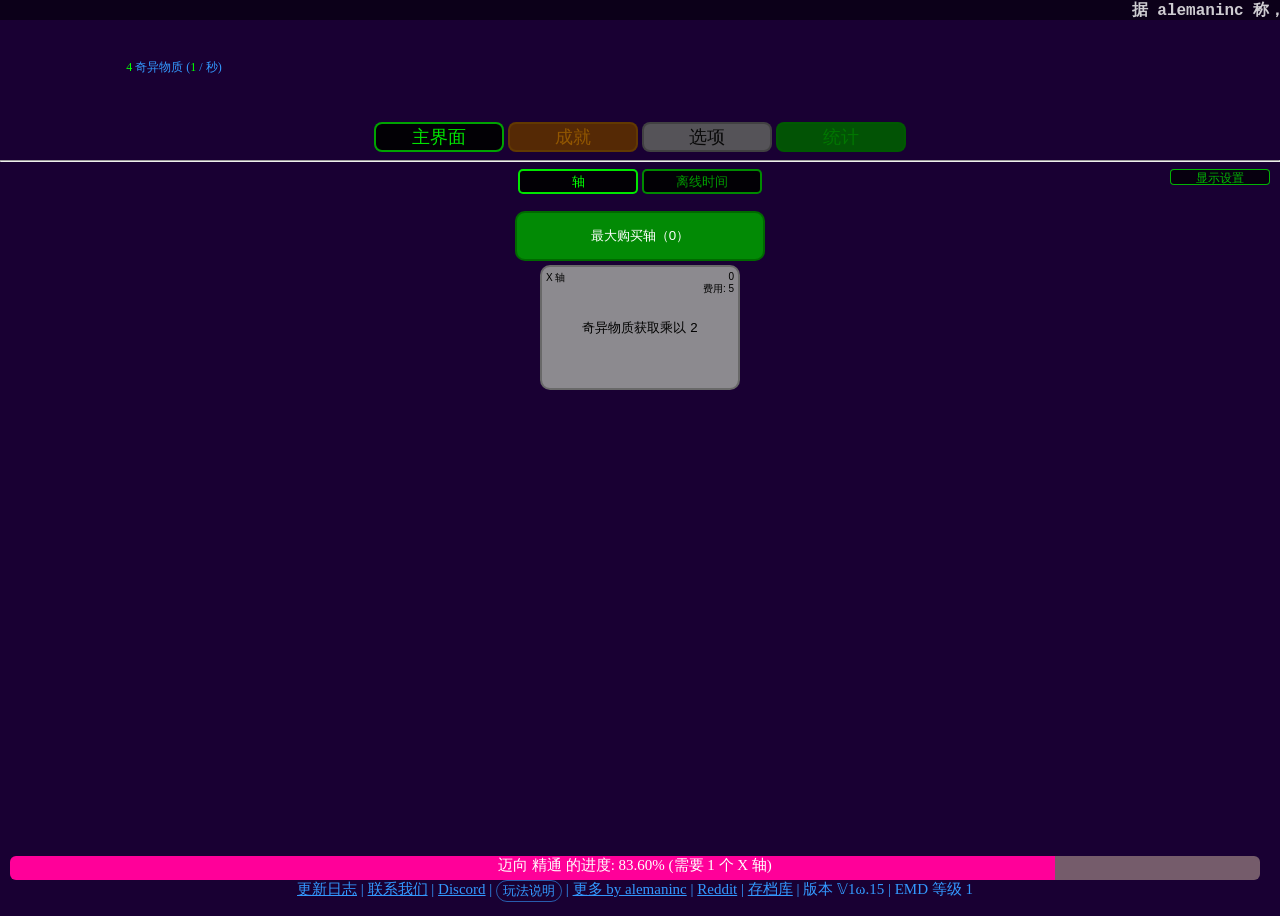
==== index.html @ 477daf1e "Add files via upload" ====
<!DOCTYPE html>
<html>
<head>
	<link rel="shortcut icon" type="image/x-icon" href="favicon.ico">
	<link rel="stylesheet" type="text/css" href="globalstyle.css" />
	<link rel="stylesheet" type="text/css" href="interface.css" />
	<meta charset="utf-8"/>
	<title>奇异物质维度</title>
</head>
<body onClick="gameClick()">

	<div id="game" class="topleveldiv" style="display:none;padding-bottom:44px">

		<!-- 新闻滚动条 -->
		<div id="newsticker" style="display:inline-block;">
			<span id="newsline"></span>
		</div>

		<!-- 顶部资源栏 -->
		<table>
			<tr>
				<td class="toptable" id="resourceModal" style="width:calc(100vw - 280px)"></td>
				<td class="toptable" style="width:260px">
					<table>
						<tr>
							<td>
								<button onClick="attemptStardustReset(true)" id="button_stardustReset">
									重置以获得 <span class="big _stardust" id="span_pendingstardust"></span> 星尘<br>
									<span class="small" id="span_stardustExoticMatterReq"></span>
								</button>
							</td>
							<td>
								<button onClick="attemptWormholeReset(true)" id="button_wormholeReset">
									<span id="span_wormholeResetButtonHRText">
										重置以获得 <span id="span_wormholeResetButtonPendingHR" class="big _wormhole"></span> 霍金辐射
									</span>
									<span id="span_wormholeResetButtonStudyText">
										完成研究 <span id="wormholeResetButtonActiveStudy"></span>
									</span>
									<span id="span_wormholeResetButtonReqText" class="small"></span>
								</button>
							</td>
						</tr>
					</table>
				</td>
			</tr>
		</table>

		<!-- 一级导航 -->
		<div class="navigation globalnavigation">
			<button id="button_bigtab_main" onClick="openTab('main')" class="bigtab">主界面</button>
			<button id="button_bigtab_stardust" onClick="openTab('stardust')" class="bigtab" style="display:none;filter:brightness(60%)">星尘</button>
			<button id="button_bigtab_wormhole" onClick="openTab('wormhole')" class="bigtab" style="display:none;filter:brightness(60%)">虫洞</button>
			<button id="button_bigtab_achievements" onClick="openTab('achievements')" class="bigtab" style="filter:brightness(60%)">成就</button>
			<button id="button_bigtab_automation" onClick="openTab('automation')" class="bigtab" style="display:none;filter:brightness(60%)">自动化</button>
			<button id="button_bigtab_options" onClick="openTab('options')" class="bigtab" style="filter:brightness(60%)">选项</button>
			<button id="button_bigtab_statistics" onClick="openTab('statistics')" class="bigtab" style="filter:brightness(60%)">统计</button>
		</div>
		<hr>

		<!-- 主界面 -->
		<div class="tab" id="bigtab_main">
			<div class="mainNavigation globalnavigation">
				<button class="tabtier2 tier2main" onClick="openSubTab('main','axis')" id="button_subtab_main_axis">轴</button>
				<button class="tabtier2 tier2main" onClick="openSubTab('main','masteries')" style="display:none;filter:brightness(60%)" id="button_subtab_main_masteries">精通</button>
				<button class="tabtier2 tier2main" onClick="openSubTab('main','offlineTime')" style="filter:brightness(60%)" id="button_subtab_main_offlineTime">离线时间</button>
				<button class="tabtier2 tier2main" onClick="openSubTab('main','corruption')" style="filter:brightness(60%)" id="button_subtab_main_corruption">腐化</button>
			</div>

			<div class="subtab main" id="subtab_main_axis">
				<button class="featureConfig main" onClick="openConfig['Axis']()"></button>
				<p id="div_exoticmatter_disabledTop">
					你有 <span id="span_exoticmatter_disabledTop" class="big _exoticmatter"></span> 奇异物质<br>
					你每秒获得 <span id="span_exoticmatterPerSec_disabledTop" class="big _exoticmatter"></span> 奇异物质
				</p><br>
				<button id="button_maxAxis" class="maxaxisbutton" onClick="buyMaxAxis(Array(12).fill('u'),true)">
					最大购买轴（<span id="span_affordableAxis"></span>）
				</button><br>
				<div id="div_normalAxisContainer" style="width:900px"></div><br>
			</div>

			<div class="subtab main" id="subtab_main_masteries" style="display:none">
				<button class="featureConfig main" onClick="openConfig['Mastery']()"></button>
				<p>
					<span id="div_masteryPower_disabledTop">
						你有 <span class="big _mastery" id="span_masteryPower_disabledTop"></span> 精通力。<br>
						你每秒获得 <span class="big _mastery" id="span_masteryPowerPerSec_disabledTop"></span> 精通力（基于奇异物质和自上次取消精通以来的时间）
					</span><br id="br_masteryPower_disabledTop">
					你可以从每行激活 1 个精通。取消精通将重置你的精通力。
				</p>
				<button class="genericbutton size2" onClick="for (let i=1;i<=totalMasteryRows;i++) {unassignMasteryRow(i)}">
					取消分配所有精通（这将重置精通力）
				</button>
				<div id="masteryContainerLegacy"></div>
				<div id="masteryContainerModern"></div><br>
				<div id="masteryInfo" class="tooltip" style="visibility:hidden;"></div>
			</div>

			<div class="subtab main" id="subtab_main_offlineTime" style="display:none">
				<button class="featureConfig main" onClick="openConfig['Offline Time']()"></button>
				<p>
					你有 <span id="span_dilatedTime" class="big _time"></span> 扩张时间。<br>
					离线或时间冻结时，每秒获得 1 秒扩张时间。
				</p>
				<div class="dilationDiv">
					<h1>超频</h1>
					<input type="range" id="dilationSpeedupFactor" min="1" max="4" step="0.001"
						oninput="g.dilationPower=Number(d.element('dilationSpeedupFactor').value)"
						style="width:350px">
					<p>
						启用时，超频提供 <span id="span_overclockSpeedupFactor" class="big _time"></span>× 时间加速，
						代价为每秒 <span id="span_overclockCost"></span> 秒扩张时间。
					</p>
					<p id="span_overclockCostScaling" class="big _time2"></p>
					<div id="overclockFooter">
						<button class="overclockOption" id="button_overclockActive" onClick="setTimeState(1)"></button>
						<button class="overclockOption" id="button_overclockToSoftcap" onClick="overclockToSoftcap();updateOverclockScrollbar()">
							将超频设为软上限起点
						</button>
						<button class="overclockOption" id="button_freezeGame" onClick="setTimeState(2)"></button>
						<button class="overclockOption" id="button_equalizeTime" onClick="setTimeState(3)"></button>
					</div>
				</div>
				<div id="div_dilationUpgrades" class="dilationDiv"></div>
				<div id="div_timeLoop" class="dilationDiv">
					<h1>时间循环</h1>
					<input type="range" id="wormholeAmplification" min="0" max="6" value="0" step="0.001" style="width:350px">
					<p>
						下次虫洞重置将给予 <span id="span_wormholeAmplificationMult" class="big _time"></span>× 更多奖励，
						代价为 <span id="span_wormholeAmplificationCost" class="big _time"></span> 秒扩张时间
					</p>
				</div>
			</div>

			<div class="subtab main" id="subtab_main_corruption" style="display:none"></div>
		</div>

		<!-- 星尘界面 -->
		<div class="tab" id="bigtab_stardust" style="display:none">
			<p id="div_stardust_disabledTop">
				你有 <span id="span_stardust_disabledTop" class="big _stardust"></span> 星尘
			</p><br id="br_stardust_disabledTop">

			<div class="stardustNavigation globalnavigation">
				<button class="tabtier2 tier2stardust" onClick="openSubTab('stardust','stardustBoosts')" id="button_subtab_stardust_stardustBoosts">星尘加成</button>
				<button class="tabtier2 tier2stardust" onClick="openSubTab('stardust','stars')" id="button_subtab_stardust_stars" style="filter:brightness(60%)">星星</button>
				<button class="tabtier2 tier2stardust" onClick="openSubTab('stardust','darkMatter')" id="button_subtab_stardust_darkMatter" style="display:none;filter:brightness(60%)">暗物质</button>
				<button class="tabtier2 tier2stardust" onClick="openSubTab('stardust','energy')" id="button_subtab_stardust_energy" style="display:none;filter:brightness(60%)">能量</button>
			</div>

			<div class="subtab stardust" id="subtab_stardust_stardustBoosts">
				<button class="featureConfig stardust" onClick="openConfig['Stardust Boost']()"></button>
				<div id="div_stardustBoostContainer"></div><br>
				<div id="div_stardustUpgradeContainer"></div><br>
				<button class="starbuybutton" onClick="stardustReset()">无奖励重置（卡关时可能有用）</button>
			</div>

			<div class="subtab stardust" id="subtab_stardust_stars" style="display:none">
				<button class="featureConfig stardust" onClick="openConfig['Star']()"></button>
				<div><table id="starContainerLegacy"></table><table id="starContainerModern"></table></div>
				<div id="starInfo" class="tooltip" style="visibility:hidden;"></div>
				<div style="width:420px">
					你有 <span id="span_unspentStars" class="big _stars"></span> 星星。<br>
					<span id="span_nextStarRow"></span>
					<button class="starbuybutton" onClick="buyStar(true)">
						购买星星<br>费用：<span id="span_starCost"></span> 星尘
					</button>
					<button class="starbuybutton" onClick="respecStars(true)">重置星星（强制星尘重置）</button>
					<button class="starbuybutton" onClick="importStars()">导入星星配置</button>
					<button class="starbuybutton" onClick="exportStars()">导出星星配置</button>
					<button class="starbuybutton" onClick="maxFullStarRows()" id="button_maxFullStarRows">
						填满所有可用星星的行
					</button>
				</div>
			</div>

			<div class="subtab stardust" id="subtab_stardust_darkMatter" style="display:none">
				<button class="featureConfig stardust" onClick="openConfig['Dark Matter']()"></button>
				<div id="div_darkMatterUnlocked">
					<p>
						<span id="div_darkmatter_disabledTop">
							你有 <span class="big _darkmatter" id="span_darkmatter_disabledTop"></span> 暗物质<br>
							你每秒获得 <span class="big _darkmatter" id="span_darkmatterPerSec_disabledTop"></span> 暗物质
						</span><br id="br_darkmatter_disabledTop">
						暗物质获取乘以 <span class="big _darkmatter" id="span_baseDarkMatterGain"></span>（基于星尘）<br>
						每拥有 <span class="big _darkmatter" id="span_darkMatterFreeAxis1"></span> 暗轴，
						免费获得 <span class="big _darkmatter" id="span_darkMatterFreeAxis2"></span> 对应普通轴
					</p>
					<table>
						<tr>
							<td style="vertical-align:top;width:900px;">
								<button id="button_maxDarkAxis" class="maxaxisbutton" onClick="buyMaxDarkAxis(Array(12).fill('u'))">
									最大购买暗轴（<span id="span_affordableDarkAxis"></span>）
								</button><br>
								<div id="div_darkAxisContainer"></div>
							</td>
							<td style="vertical-align:top;width:450px;">
								<div id="div_darkstars">
									你有 <span class="big _darkmatter" id="span_darkstars"></span> 暗星<br>
									<button id="button_darkstar" onClick="gainDarkStar('u',true)">
										<div id="span_realDarkStars" style="position:absolute;font-size:8px;top:6px;right:6px;text-align:right;color:rgba(0,0,0,0.4);"></div>
										<div id="span_darkStarMainText"></div>
									</button>
								</div>
								<div id="div_titaniumEmpowerments">
									你有 <span class="big _titanium" id="span_titaniumEmpowerments"></span> 钛强化<br>
									你有 <span class="big _titanium" id="span_fortitude"></span> 坚韧，转化为每秒
									<span class="big _titanium" id="span_fortitudeEffect"></span> 暗物质<br>
									你的坚韧上限为 <span id="span_maxFortitude"></span>，每秒最多获得
									<span id="span_maxFortitudeGain"></span>（接近上限时减少）<br>
									<button id="button_titaniumEmpowerment" onClick="studies[12].empowerment.gain()">
										<div id="span_realDarkStars" style="position:absolute;font-size:8px;top:6px;right:6px;text-align:right;color:rgba(0,0,0,0.4);"></div>
										<div id="span_darkStarMainText"></div>
									</button>
								</div>
							</td>
						</tr>
					</table>
				</div>
				<div id="div_darkMatterLocked">你必须购买相应的星尘升级才能生成暗物质</div>
			</div>

			<div class="subtab stardust" id="subtab_stardust_energy" style="display:none">
				<div id="energyContainer"></div>
				<div id="div_energyLocked">你必须购买相应的星尘升级才能生成能量</div>
			</div>
		</div>

		<!-- 虫洞界面 -->
		<div class="tab" id="bigtab_wormhole" style="display:none">
			<p id="div_hr_disabledTop">
				你有 <span id="span_hr_disabledTop" class="big _wormhole"></span> 霍金辐射
			</p><br id="br_hr_disabledTop">

			<div class="wormholeNavigation globalnavigation">
				<button class="tabtier2 tier2wormhole" onClick="openSubTab('wormhole','research');updateResearchTree()" id="button_subtab_wormhole_research">研究</button>
				<button class="tabtier2 tier2wormhole" onClick="openSubTab('wormhole','studies')" id="button_subtab_wormhole_studies" style="display:none;filter:brightness(60%)">研究（Studies）</button>
				<button class="tabtier2 tier2wormhole" onClick="openSubTab('wormhole','light')" id="button_subtab_wormhole_light" style="display:none;filter:brightness(60%)">光</button>
				<button class="tabtier2 tier2wormhole" onClick="openSubTab('wormhole','galaxies')" id="button_subtab_wormhole_galaxies" style="display:none;filter:brightness(60%)">星系</button>
				<button class="tabtier2 tier2wormhole" onClick="openSubTab('wormhole','luck')" id="button_subtab_wormhole_luck" style="display:none;filter:brightness(60%)">幸运</button>
				<button class="tabtier2 tier2wormhole" onClick="openSubTab('wormhole','prismatic')" id="button_subtab_wormhole_prismatic" style="display:none;filter:brightness(60%)">棱镜</button>
				<button class="tabtier2 tier2wormhole" onClick="openSubTab('wormhole','antimatter')" id="button_subtab_wormhole_antimatter" style="display:none;filter:brightness(60%)">反物质</button>
				<button class="tabtier2 tier2wormhole" onClick="openSubTab('wormhole','wormholeUpgrades')" id="button_subtab_wormhole_wormholeUpgrades" style="display:none;filter:brightness(60%);font-size:11px;">虫洞升级</button>
				<button class="tabtier2 tier2wormhole" onClick="openSubTab('wormhole','study13')" id="button_subtab_wormhole_study13" style="display:none;filter:brightness(60%);">研究 XIII</button>
			</div>

			<div class="subtab wormhole" id="subtab_wormhole_research">
				<button class="featureConfig wormhole" onClick="openConfig['Research']()"></button>
				<div id="researchContainer" style="width:1140px;overflow:auto;padding-bottom:240px;position:relative">
					<canvas style="position:absolute;top:0px;left:15px;z-index:1" id="researchCanvas" width="1110"></canvas>
					<div style="position:absolute;top:0px;left:15px;z-index:2"><table id="researchTable"></table></div>
				</div>
				<div id="discoveryPanel" class="panel">
					<p style="column-count:2">
						你有 <span id="span_knowledge" class="big _research"></span> 知识，
						给予所有精通 <span id="span_knowledgeEffect" class="big _research"></span>% 加成。<br>
						你每秒获得 <span id="span_knowledgePerSec" class="big _research"></span> 知识（基于精通力和观测）<br>
						你有 <span id="span_discoveryDisplay" class="big _research"></span> 发现值
						<button id="button_projectedResearchCost" class="information" style="border-color:var(--research);color:var(--research)" onClick="projectedResearchCost()">i</button><br>
						下一个在 <span id="span_discoveryKnowledgeReq" class="big _research"></span> 知识
					</p>
					<button class="observation" id="button_observation0" onClick="buyMaxObservations(0)">
						观测奇异物质<br>（需要 <span id="span_observeCost0"></span> 奇异物质）
					</button>
					<button class="observation" id="button_observation1" onClick="buyMaxObservations(1)">
						观测星云<br>（需要 <span id="span_observeCost1"></span> 星尘）
					</button>
					<button class="observation" id="button_observation2" onClick="buyMaxObservations(2)">
						观测暗物质<br>（需要 <span id="span_observeCost2"></span> 暗物质）
					</button>
					<button class="observation" id="button_observation3" onClick="buyMaxObservations(3)">
						观测黑洞<br>（需要 <span id="span_observeCost3"></span> 霍金辐射）
					</button>
					<button class="observation" onClick="for (let i=0;i<4;i++) buyMaxObservations(i)">最大化所有观测</button><br>
					<button class="observation" id="button_researchRespec" onClick="toggle('researchRespec')">下次虫洞重置时重置研究</button>
					<button class="observation" id="button_forceWormhole" onClick="wormholeReset('force')">强制虫洞重置</button>
					<button class="observation" id="button_buyMaxResearch" onClick="toggle('buyMaxResearch')">购买研究时同时购买前置研究</button>
					<button class="observation" onClick="researchLoadouts.open()">显示研究配置方案</button>
					<button class="observation" onClick="importResearch()">导入研究</button>
					<button class="observation" onClick="exportResearch()">导出研究</button>
				</div>
				<div id="researchInfo" class="tooltip" style="visibility:none;"></div>
			</div>

			<div class="subtab wormhole" id="subtab_wormhole_studies" style="display:none">
				<button class="featureConfig wormhole" onClick="openConfig['Study']()"></button>
				<div id="studyContainerCompact"></div>
				<div id="studyContainerDetailed"></div>
			</div>

			<div class="subtab wormhole" id="subtab_wormhole_light" style="display:none">
				<button class="featureConfig wormhole" onClick="openConfig['Light']()"></button>
				<p>
					你每秒生成 <span id="span_chromaPerSec" class="big _stars"></span> 色素。<br>
					你有 <span id="span_unspentStarsLight" class="big _stars"></span> 星星，
					允许你生成基础 <span id="span_baseChroma" class="big _stars"></span> 色素/秒
					（每少 1 颗星星 ÷<span id="span_baseChromaPerStar" class="big _stars"></span>）<br>
					<span id="span_chromaCostMultiplierDisplay">
						色素费用乘数为 <span id="span_chromaCostMultiplier" class="big _stars"></span>。
					</span>
				</p>
				<div id="lightContainer1"></div><br>
				<div id="lightContainer2"></div><br>
				<div id="lightContainer3"></div>
			</div>

			<div class="subtab wormhole" id="subtab_wormhole_galaxies" style="display:none">
				<button class="featureConfig wormhole" onClick="openConfig['Galaxy']()"></button>
				<p>
					你有 <span class="big _galaxies" id="span_galaxies"></span> 个星系。你曾经拥有过的最高数量是
					<span class="big _galaxies" id="span_highestGalaxies"></span>。<br>
					第 <span id="span_galaxyFinalStarOrdinal"></span> 颗星星目前花费
					<span class="big _galaxies" id="span_currentGalaxyStarCost"></span> 星尘，
					下一个星系将花费 <span class="big _galaxies" id="span_nextGalaxyStarCost"></span>。<br>
					以你当前的星尘量，你可以负担 <span class="big _galaxies" id="span_currentGalaxyAffordableStars"></span> 颗星星，
					下一个星系将能负担 <span class="big _galaxies" id="span_nextGalaxyAffordableStars"></span> 颗。<br>
					获得或失去星系会强制虫洞重置。
				</p>
				<button onClick="gainGalaxy()" id="button_gainGalaxy">
					创造一个星系（需要 <span id="span_galaxyStarRequirement"></span> 颗星星）
				</button>
				<button onClick="loseGalaxy()" id="button_destroyGalaxies">摧毁一个星系</button><br>
				<div id="div_galaxyEffects">
					<h4 style="text-decoration:underline;color:rgba(255,255,0,0.9);">星系效果</h4>
					<table id="table_galaxyEffects"></table>
					<p id="span_galaxyEffectTooltip"></p>
				</div>
			</div>

			<div class="subtab wormhole" id="subtab_wormhole_luck" style="display:none">
				<button class="featureConfig wormhole" onClick="openConfig['Luck']()"></button>
				<p>
					你有 <span class="big _luck" id="span_luckShards"></span> 幸运碎片。<br>
					你每秒生成 <span class="big _luck" id="span_luckShardsPerSec"></span> 幸运碎片。<br>
					你的幸运碎片给予你 <span class="big _luck" id="span_luckShardEff1"></span> 免费暗 Y 轴，
					并将奇异和暗轴超折算减慢 <span class="big _luck" id="span_luckShardEff2"></span>
					<span id="span_luckShardEff2Sign"></span>
				</p>
				<table id="table_luckUpgrades"></table>
				<div style="float:right;text-align:right;margin-right:20px;" id="div_luckSpendOptions"></div>
				<button style="float:right" onClick="respecLuckUpgrades()" class="genericbutton size2" id="button_respecLuckUpgrades">
					重置幸运升级（强制虫洞重置）
				</button>
			</div>

			<div class="subtab wormhole" id="subtab_wormhole_prismatic" style="display:none">
				<button class="featureConfig wormhole" onClick="openConfig['Prismatic']()"></button>
				<p>
					你有 <span class="big _prismatic" id="span_prismatic"></span> 棱镜。<br>
					你每秒生成 <span class="big _prismatic" id="span_prismaticPerSec"></span> 棱镜（基于总光素）。
				</p>
				<button id="button_maxPrismaticUpgrades" onClick="buyMaxPrismaticUpgrades()">
					购买所有不可退款升级
				</button><br>
				<div id="div_prismaticUpgrades"></div><br><br>
				<div id="div_refundablePrismaticUpgrades"></div><br>
				<div style="float:right;text-align:right;margin-right:20px;" id="div_prismaticSpendOptions"></div>
			</div>

			<div class="subtab wormhole" id="subtab_wormhole_antimatter" style="display:none">
				<button class="featureConfig wormhole" onClick="openConfig['Antimatter']()"></button>
				<p>
					<span id="div_antimatter_disabledTop">
						你有 <span class="big _antimatter" id="span_antimatter_disabledTop"></span> 反物质<br>
						你每秒获得 <span class="big _antimatter" id="span_antimatterPerSec_disabledTop"></span> 反物质
					</span><br id="br_antimatter_disabledTop">
					每个购买的反轴会增加相应普通轴和暗轴的有效数量。
				</p>
				<table>
					<tr>
						<td style="width:900px;vertical-align:top;">
							<button id="button_maxAntiAxis" class="maxaxisbutton" onClick="buyMaxAntiAxis(Array(12).fill('u'))">
								最大购买反轴（<span id="span_affordableAntiAxis"></span>）
							</button><br>
							<div id="div_antiAxisContainer"></div>
						</td>
						<td style="width:450px;vertical-align:top;" id="td_antimatterGalaxies">
							<div id="div_antimatterGalaxies">
								你有 <span class="big _antimatter" id="span_antimatterGalaxies"></span> 反物质星系<br>
								<button id="button_antimatterGalaxy" onClick="antimatterGalaxy.gain('u')">
									<div id="span_realAntimatterGalaxies" style="position:absolute;font-size:8px;top:6px;right:6px;text-align:right;color:rgba(0,0,0,0.4);"></div>
									<div id="span_antimatterGalaxyMainText"></div>
								</button>
							</div>
						</td>
					</tr>
				</table>
			</div>

			<div class="subtab wormhole" id="subtab_wormhole_wormholeUpgrades" style="display:none">
				<button class="featureConfig wormhole" onClick="openConfig['Wormhole Upgrades']()"></button>
				<table id="wormholeUpgradeContainer" style="color:#ffffff;font-size:75%"></table>
			</div>

			<div class="subtab wormhole" id="subtab_wormhole_study13" style="display:none">
				<button class="featureConfig wormhole" onClick="openConfig['Study XIII']()"></button>
				<div class="studyDiv" id="div_study13" style="height:180px;width:1200px;">
					<table>
						<tr>
							<td style="width:1080px;font-weight:700;">
								<span style="font-size:18px;">研究 XIII</span><br>
								<span id="span_study13Name" style="font-size:14px;"></span>
							</td>
							<td style="width:120px">
								<button id="button_study13" class="startStudy" onClick="studyButtons.click(13)"></button>
							</td>
						</tr>
					</table>
					<table style="text-align:left">
						<colgroup><col style="width:120px"><col style="width:1080px"></colgroup>
						<tr><td style="vertical-align:top;padding-bottom:8px;">绑定：</td><td id="span_study13Binding" style="vertical-align:top;padding-bottom:8px;"></td></tr>
						<tr><td style="vertical-align:top;padding-bottom:8px;">目标：</td><td style="vertical-align:top;padding-bottom:8px;"><span id="span_study13Goal"></span> 总暗轴</td></tr>
						<tr><td style="vertical-align:top;padding-bottom:8px;">完成次数：</td><td style="vertical-align:top;padding-bottom:8px;"><span id="span_study13Completions"></span>/<span id="span_study13MaxCompletions"></span></td></tr>
						<tr><td style="vertical-align:top;padding-bottom:8px;">奖励：</td><td id="span_study13Reward" style="vertical-align:top;padding-bottom:8px;"></td></tr>
					</table>
				</div>
				<div class="navigationtier3">
					<button id="button_tier3tab_wormhole_study13_bindings" class="tabtier3 wormhole_study13" onClick="study13.openT3('bindings')">绑定</button>
					<button id="button_tier3tab_wormhole_study13_rewards" class="tabtier3 wormhole_study13" onClick="study13.openT3('rewards')" style="filter:brightness(60%)">奖励</button>
				</div>
				<div class="tier3tab wormhole_study13" id="tier3tab_wormhole_study13_bindings">
					<div id="study13BindingContainer" style="width:696px;overflow:auto;padding-right:400px;position:relative">
						<canvas style="position:absolute;top:0px;left:15px;z-index:1" id="study13BindingCanvas" width="666"></canvas>
						<div style="position:absolute;top:0px;left:15px;z-index:2"><table id="study13BindingTable"></table></div>
					</div>
					<div id="study13BindingInfo"></div>
				</div>
				<div class="tier3tab wormhole_study13" id="tier3tab_wormhole_study13_rewards" style="display:none">
					<table>
						<tr>
							<td><div class="study13RewardDiv" style="width:700px;" id="study13RewardContainer"></div></td>
							<td><div class="study13RewardDiv" style="width:500px;" id="study13RewardInfo"></div></td>
						</tr>
					</table>
				</div>
			</div>
		</div>

		<!-- 选项界面 -->
		<div class="tab" id="bigtab_options" style="display:none;font-size:0;">
			<div class="optionsNavigation globalnavigation">
				<button class="tabtier2 tier2options" onClick="openSubTab('options','options')" id="button_subtab_options_options">选项</button>
				<button class="tabtier2 tier2options" onClick="openSubTab('options','hotkeys')" id="button_subtab_options_hotkeys" style="filter:brightness(60%)">热键</button>
				<button class="tabtier2 tier2options" onClick="openSubTab('options','story')" id="button_subtab_options_story" style="filter:brightness(60%)">故事</button>
			</div>

			<div class="subtab options" id="subtab_options_options">
				<button class="optionsbutton" onClick="selectOption('notation',Object.keys(notations),'notation')">
					表示法：<span id="notation"></span>
				</button>
				<button class="optionsbutton" onClick="save()">保存</button>
				<button class="optionsbutton" onClick="toggle('autosaveIsOn')">
					自动保存：<span id="toggleAutosave"></span>
				</button>
				<button class="optionsbutton" onClick="wipeSavePopup()" style="background-color:#000000;color:#ff0000;">
					清除存档
				</button>
				<button class="optionsbutton" onClick="importSave()">导入存档</button>
				<button class="optionsbutton" onClick="exportSave()">导出存档</button>
				<button class="optionsbutton" onClick="openExport(savePreLoad)">导出会话开始时的存档</button>
				<button class="optionsbutton" onClick="inputPromo()">输入推广码</button>
				<button class="optionsbutton" onClick="changeTheme()">
					主题：<span id="colortheme"></span>
				</button>
				<button class="optionsbutton" onClick="selectOption('footerDisplay',['All tabs','Only Axis tab','None'],'mode')" id="button_footerDisplay"></button>
				<button class="optionsbutton" onClick="toggle('newsTickerActive')">
					新闻滚动条 <span id="span_newsTickerActive"></span> 启用
				</button>
				<button class="optionsbutton" onClick="selectOption('newsTickerSpeed',[40,60,80,120,160,200,300,400,500,750,999],'speed',x=>N(x).noLeadFormat(2))">
					新闻滚动速度：<span id="span_newsTickerSpeed"></span> px·s<sup>-1</sup>
				</button>
				<button class="optionsbutton" onClick="selectOption('newsTickerDilation',[0,0.0625,0.125,0.1875,0.25],'mode',x=>dictionary(x,{'0':'无','0.0625':'弱','0.125':'中等','0.1875':'强','0.25':'极强'}))">
					超频时新闻滚动加速：<span id="span_newsTickerDilation"></span>
				</button>
				<button class="optionsbutton" onClick="g.confirmations.doubleClickToBuy=!g.confirmations.doubleClickToBuy" id="button_options_doubleClickToBuy"></button>
				<button class="optionsbutton" onClick="selectOption('EMDLevelDisplayInFooter',[0,1,2],'mode',x=>dictionary(x,{'0':'无','1':'仅等级','2':'等级和分数'}))" id="button_options_EMDLevelDisplayInFooter"></button>
			</div>

			<div class="subtab options" id="subtab_options_hotkeys" style="display:none"></div>
			<div class="subtab options" id="subtab_options_story" style="display:none">
				<button class="optionsbutton" onClick="showPreviousStory()">显示以前的故事条目</button>
			</div>
		</div>

		<!-- 统计界面 -->
		<div class="tab" id="bigtab_statistics" style="display:none">
			<div class="statisticsNavigation globalnavigation">
				<button class="tabtier2 tier2statistics" onClick="openSubTab('statistics','statistics')" id="button_subtab_statistics_statistics">统计</button>
				<button class="tabtier2 tier2statistics" onClick="openSubTab('statistics','largeNumberVisualization')" style="filter:brightness(60%);font-size:9px" id="button_subtab_statistics_largeNumberVisualization">大数可视化</button>
				<button class="tabtier2 tier2statistics" onClick="openSubTab('statistics','statBreakdown')" style="filter:brightness(60%)" id="button_subtab_statistics_statBreakdown">统计明细</button>
				<button class="tabtier2 tier2statistics" onClick="openSubTab('statistics','previousPrestiges')" id="button_subtab_statistics_previousPrestiges" style="display:none;filter:brightness(60%)">以前的声望</button>
			</div>

			<div class="subtab statistics" id="subtab_statistics_statistics">
				<table id="mainStatTable" style="border-spacing: 0"></table>
				<p>随着进度深入，会出现更多统计！</p>
			</div>

			<div class="subtab statistics" id="subtab_statistics_largeNumberVisualization" style="display:none"></div>

			<div class="subtab statistics" id="subtab_statistics_statBreakdown" style="display:none">
				<div id="SSBnav1" class="navigationtier3"></div>
				<div id="SSBnav2" class="navigationtier4"></div>
				<table id="SSBtable"></table>
			</div>

			<div class="subtab statistics" id="subtab_statistics_previousPrestiges" style="display:none">
				<div class="navigationtier3 globalnavigation">
					<button class="tabtier3 statistics previousPrestigeTabButton" onClick="previousPrestige.showTab('div_previousStardustRuns')">星尘</button>
					<button class="tabtier3 statistics previousPrestigeTabButton" onClick="previousPrestige.showTab('div_previousWormholeRuns')" style="display:none;filter:brightness(60%)" id="button_previousPrestige_wormholeTab">虫洞</button>
				</div>
				<div id="div_previousStardustRuns" class="previousPrestigeTab">
					<table id="table_last10StardustRuns">
						<tr><th colspan="4" class="tablecell">最近 10 次星尘运行</th></tr>
						<tr>
							<th style="width:30px" class="tablecell">#</th>
							<th style="width:calc(33vw - 20px)" class="tablecell">耗时</th>
							<th style="width:calc(33vw - 20px)" class="tablecell">获得的星尘</th>
							<th style="width:calc(33vw - 20px)" class="tablecell" id="span_last10StardustRuns_buildnames">
								<span class="previousPrestigeBuildList"></span>
							</th>
						</tr>
					</table>
					<div id="div_bestStardustRuns"></div>
				</div>
				<div id="div_previousWormholeRuns" class="previousPrestigeTab" style="display:none">
					<table id="table_last10WormholeRuns">
						<tr><th colspan="4" class="tablecell">最近 10 次虫洞运行</th></tr>
						<tr>
							<th style="width:30px" class="tablecell">#</th>
							<th style="width:calc(33vw - 20px)" class="tablecell">耗时</th>
							<th style="width:calc(33vw - 20px)" class="tablecell">获得的 HR</th>
							<th style="width:calc(33vw - 20px)" class="tablecell" id="span_last10WormholeRuns_buildnames">
								<span class="previousPrestigeBuildList"></span>
							</th>
						</tr>
					</table>
					<div id="div_bestWormholeRuns"></div>
				</div>
			</div>
		</div>

		<!-- 成就界面 -->
		<div class="tab" id="bigtab_achievements" style="display:none">
			<div class="achievementsNavigation globalnavigation">
				<button class="tabtier2 tier2achievements" onClick="openSubTab('achievements','mainAchievements')" id="button_subtab_achievements_mainAchievements">成就</button>
				<button class="tabtier2 tier2achievements" onClick="openSubTab('achievements','secretAchievements')" style="display:none;font-size:11px;filter:brightness(60%)" id="button_subtab_achievements_secretAchievements">隐藏成就</button>
				<button class="tabtier2 tier2achievements" onClick="openSubTab('achievements','wormholeMilestones')" style="display:none;font-size:11px;filter:brightness(60%)" id="button_subtab_achievements_wormholeMilestones">虫洞里程碑</button>
			</div>

			<div class="subtab achievements" id="subtab_achievements_mainAchievements">
				<button class="featureConfig achievements" onClick="openConfig['Achievement']()"></button>
				<span id="span_noAchievements" style="display:none">你还没有获得任何成就。</span>
				<div id="achievementContainer"></div>
				<button class="genericbutton size2" id="button_achievementToProgressBar" onClick="achievement.selectForProgressBar()"></button>
				<div id="achievementInfo" class="tooltip" style="visibility:hidden"></div>
			</div>

			<div class="subtab achievements" id="subtab_achievements_secretAchievements" style="display:none">
				<p>
					你有 <span id="span_secretAchievementPoints" class="big _achievements"></span> 隐藏成就点数。
					每个隐藏成就点数给予一个超级秘密加成！
				</p>
				<div id="secretAchievementContainer"></div>
				<div id="secretAchievementInfo" class="tooltip" style="visibility:hidden"></div>
			</div>

			<div class="subtab achievements" id="subtab_achievements_wormholeMilestones" style="display:none">
				<p>
					每个第 5 层成就根据解锁的总数给予额外的便利性提升。
					你目前有 <span class="big _wormhole" id="span_wormholeMilestoneT5Achievements"></span> 个第 5 层成就。
				</p>
				<div id="wormholeMilestoneContainer"></div>
			</div>
		</div>

		<!-- 自动化界面 -->
		<div class="tab" id="bigtab_automation" style="display:none">
			<div class="automationNavigation globalnavigation" style="display:none">
				<button class="tabtier2 tier2automation" onClick="openSubTab('automation','automation')" id="button_subtab_automation_automation">自动化</button>
			</div>

			<div class="subtab automation" id="subtab_automation_automation">
				<div class="automatordiv" id="axisAutobuyer">
					<span class="autobuyerlevel" id="span_axisAutobuyerLevel"></span>
					<h3>轴自动购买器</h3>
					<button class="automatortoggle" id="button_axisAutobuyerToggle" onClick="toggle('axisAutobuyerOn')"></button><br>
					间隔：<span id="span_axisAutobuyerInterval"></span><br>
					<button id="button_axisAutobuyerUpgrade" class="autobuyerupgrade" onClick="upgradeAutobuyer('axis')"></button><br>
					<div id="div_axisAutobuyerLimits"></div>
				</div>

				<div class="automatordiv" id="darkAxisAutobuyer" style="display:none">
					<span class="autobuyerlevel" id="span_darkAxisAutobuyerLevel"></span>
					<h3>暗轴自动购买器</h3>
					<button class="automatortoggle" id="button_darkAxisAutobuyerToggle" onClick="toggle('darkAxisAutobuyerOn')"></button><br>
					间隔：<span id="span_darkAxisAutobuyerInterval"></span><br>
					<button id="button_darkAxisAutobuyerUpgrade" class="autobuyerupgrade" onClick="upgradeAutobuyer('darkAxis')"></button><br>
					<div id="div_darkAxisAutobuyerLimits"></div>
				</div>

				<div class="automatordiv" id="stardustUpgradeAutobuyer" style="display:none">
					<span class="autobuyerlevel" id="span_stardustUpgradeAutobuyerLevel"></span>
					<h3>星尘升级自动购买器</h3>
					<button class="automatortoggle" id="button_stardustUpgradeAutobuyerToggle" onClick="toggle('stardustUpgradeAutobuyerOn')"></button><br>
					间隔：<span id="span_stardustUpgradeAutobuyerInterval"></span><br>
					<button id="button_stardustUpgradeAutobuyerUpgrade" class="autobuyerupgrade" onClick="upgradeAutobuyer('stardustUpgrade')"></button><br>
					<table id="div_stardustUpgradeAutobuyerLimits"></table>
					<button id="button_lockManualStardustUpgrades" class="genericbutton size2" onClick="g.confirmations.buyStardustUpgrade=!g.confirmations.buyStardustUpgrade"></button>
				</div>

				<div class="automatordiv" id="starAutobuyer" style="display:none">
					<span class="autobuyerlevel" id="span_starAutobuyerLevel"></span>
					<h3>星星自动购买器</h3>
					<button class="automatortoggle" id="button_starAutobuyerToggle" onClick="toggle('starAutobuyerOn')"></button><br>
					间隔：<span id="span_starAutobuyerInterval"></span><br>
					<button id="button_starAutobuyerUpgrade" class="autobuyerupgrade" onClick="upgradeAutobuyer('star')"></button><br>
					<label for="starAutobuyerMax" style="font-weight:700;">最大购买星星数：</label>
					<input id="starAutobuyerMax" type="text"></input><br>
					<span id="wormholeMilestone5">
						<hr>
						<h3>星星分配器</h3>
						<button class="automatortoggleon" id="button_starAllocatorToggle" onClick="toggle('starAllocatorOn')"></button><br>
						<button class="narrowbutton" onClick="inputStarAllocatorBuild.selectRow()">编辑配置</button><br>
						<button class="narrowbutton" onClick="importStarAllocatorBuild()">导入配置</button>
						<button class="narrowbutton" onClick="exportStarAllocatorBuild()">导出配置</button><br>
						星星分配器与自动购买器运行在相同的间隔上。
					</span>
				</div>

				<div class="automatordiv" id="stardustAutomator" style="display:none">
					<h3>星尘重置自动装置</h3>
					<button class="automatortoggle" id="button_stardustAutomatorToggle" onClick="toggle('stardustAutomatorOn')"></button><br>
					<label for="stardustAutomatorMode">设置：</label>
					<button class="genericbutton size3" id="button_stardustAutomatorMode" onClick="selectOption('stardustAutomatorMode',countTo(stardustAutomatorModes.length,true),'mode',x=>stardustAutomatorModes[x])"></button><br>
					<input id="stardustAutomatorValue" type="text"></input>
				</div>

				<div class="automatordiv" id="wormholeAutomator" style="display:none">
					<h3>虫洞重置自动装置</h3>
					<button class="automatortoggle" id="button_wormholeAutomatorToggle" onClick="toggle('wormholeAutomatorOn')"></button><br>
					<label for="wormholeAutomatorMode">设置：</label>
					<button class="genericbutton size3" id="button_wormholeAutomatorMode" onClick="selectOption('wormholeAutomatorMode',countTo(wormholeAutomatorModes.length,true),'mode',x=>wormholeAutomatorModes[x])"></button><br>
					<input id="wormholeAutomatorValue" type="text"></input>
				</div>

				<div class="automatordiv" id="researchAutobuyer" style="display:none">
					<span class="autobuyerlevel" id="span_researchAutobuyerLevel"></span>
					<h3>研究自动购买器</h3>
					<button class="automatortoggle" id="button_researchAutobuyerToggle" onClick="toggle('researchAutobuyerOn')"></button><br>
					间隔：<span id="span_researchAutobuyerInterval"></span><br>
					<button id="button_researchAutobuyerUpgrade" class="autobuyerupgrade" onClick="upgradeAutobuyer('research')"></button><br>
					<div id="div_researchAutobuyerMode" style="display:none">
						<label for="researchAutobuyerMode">设置：</label>
						<button class="genericbutton size3" id="button_researchAutobuyerMode" onClick="selectOption('researchAutobuyerMode',countTo(researchAutobuyerModes.length,true),'mode',x=>researchAutobuyerModes[x])"></button>
					</div>
				</div>
			</div>
		</div>

		<!-- 页脚 -->
		<div id="footer">
			<div id="gameprogress" class="progress" onClick="progressBarOnClick()"></div>
			<a href="changelog.html" target="_blank">更新日志</a> |
			<a href="https://forms.gle/G9ixRuWv3yPZCQWT7" target="_blank">联系我们</a> |
			<a id="span_footerDiscord" target="_blank">Discord</a> |
			<button class="howtoplay" onClick="htpNavigation()">玩法说明</button> |
			<a href="https://alemaninc.github.io/" target="_blank">更多 by alemaninc</a> |
			<a href="https://www.reddit.com/r/incremental_games/comments/1dfx5hx/exotic_matter_dimensions_%F0%9D%95%8D1%CF%89/" target="_blank">Reddit</a> |
			<a href="savebank.html" target="_blank">存档库</a> |
			版本 <span id="span_currentVersion"></span><span id="span_footerEMDLevel"></span>
		</div>

	</div>

	<!-- 弹窗 -->
	<div id="div_fancyPopupScreen" class="popupScreen">
		<div id="div_fancyPopup" class="popup">
			<span id="span_fancyPopupText"></span>
			<br>
			<span id="span_fancyPopupButtons"></span>
		</div>
	</div>

	<!-- 加载界面 -->
	<div id="loadScreen" class="topleveldiv">
		<h1>加载游戏中...</h1>
		<div class="progress" id="loadprogress">
			<span id="span_loadPercentage"></span>% 已加载
		</div><br><br>
		存档文件：<br>
		<textarea id="loadScreenExport"></textarea>
	</div>

	<div id="wormholeAnimation" class="topleveldiv" style="display:none;opacity:0"></div>
	<div id="notifyDiv"></div>
	<div id="background"></div>
	<div id="foo"></div>

	<script type="text/javascript" src="alemaninc_utility.js"></script>
	<script type="text/javascript" src="break_eternity_alemaninc.js"></script>
	<script type="text/javascript" src="emd_utility.js"></script>
	<script type="text/javascript" src="data.js"></script>
	<script type="text/javascript" src="iconGen.js"></script>
	<script type="text/javascript" src="researchtree.js"></script>
	<script type="text/javascript" src="study13.js"></script>
	<script type="text/javascript" src="achievements.js"></script>
	<script type="text/javascript" src="previousprestige.js"></script>
	<script type="text/javascript" src="navigation.js"></script>
	<script type="text/javascript" src="main.js"></script>
	<script type="text/javascript" src="statbreakdown.js"></script>
	<script type="text/javascript" src="howtoplay.js"></script>
	<script type="text/javascript" src="newsticker.js"></script>
	<script type="text/javascript" src="htmlgenerator.js"></script>
	<script type="text/javascript" src="gameloop.js"></script>
	<script type="text/javascript" src="initialize.js"></script>

</body>
</html>
---- globalstyle.css ----
a {color:inherit;}
html, body {
	max-width:100%;
	min-width:1200px;
	overflow-x:hidden;
	min-height:100vh;
	font-size:15px;
	font-family:verdana;
	text-align:center;
	color: #39f;
	background: #190033;
}
button, div {
	vertical-align:top;
	display:inline-block;
}
---- interface.css ----
:root {
	--exoticmatter:#00ff00;
	--time:#00cc00;
	--time2:#ff3333;
	--mastery:#ff0099;
	--achievements:#ffff00;
	--stardust:-webkit-radial-gradient(circle,#ff0,#f60);
	--stardust_dark:-webkit-radial-gradient(circle,#990,#930);
	--stardust_dark2:-webkit-radial-gradient(circle,#440,#420);
	--stars:#ffffff;
	--darkmatter:#990099;
	--energy:#00ffff;
	--wormhole_text:#3333ff;
	--wormhole_glow:0 0 5px #3300ff, 0 0 20px #6600ff, 0 0 45px #9900ff;
	--research:#66ccff;
	--axis_empowerment:rgba(102,0,204,0.9);
	--galaxies:#ffff00;
	--galaxyboosts:#99ff99;
	--galaxypenalties:#ff9999;
	--luck:#339966;
	--prismatic:conic-gradient(#fcc,#ffc,#cfc,#cff,#ccf,#fcf,#fcc);
	--exp:#ffcc00;
	--antimatter:#990000;
	--titanium:#556677;
	--bindingBackground:rgba(47,36,25,0.9);
	--bindingBorder:rgba(143,112,51,0.9);
	--binding:#8f7033;
	--binding_light:#c29233;
	--binding_dark:#7a5f33;
}
body {
	background-color: rgba(0,0,0,0);
}
.big {
	font-size:120%;
}
.huge {
	font-size:150%;
	font-weight:700;
}
._exoticmatter {color:var(--exoticmatter);}
._time {color:var(--time)}
._time2 {color:var(--time2)}
._mastery {color:var(--mastery);}
._achievements {color:var(--achievements);}
._stardust {
	background:var(--stardust);
	background-clip:text;
	-webkit-background-clip:text;
	-webkit-text-fill-color:transparent;
}
._stardust_dark{
	background:var(--stardust_dark);
	background-clip:text;
	-webkit-background-clip:text;
	-webkit-text-fill-color:transparent;
}
._stars {color:var(--stars);}
._darkmatter {color:var(--darkmatter);}
._energy {color:var(--energy);}
._wormhole {color:var(--wormhole_text);text-shadow:var(--wormhole_glow);}
._wormhole_noGlow {color:var(--wormhole_text);}
._research {color:var(--research);}
._galaxies {color:var(--galaxies);}
._galaxyboosts {color:var(--galaxyboosts);}
._galaxypenalties {color:var(--galaxypenalties);}
._luck {color:var(--luck);}
._prismatic {
	background:var(--prismatic);
	background-clip:text;
	-webkit-background-clip:text;
	-webkit-text-fill-color:transparent;
}
._exp {color:var(--exp);}
._antimatter {color:var(--antimatter);}
._titanium {color:var(--titanium);}
._binding {color:var(--binding);}
del {opacity:0.5}
.underline {
	text-decoration:underline
}
.strike {
	text-decoration:line-through
}
span.xscript {position:relative;}
span.xscript sub {
	position:absolute;
	left:0.1em;
	top:1ex;
}
table {
	border-collapse:collapse;
	border-spacing:0;
	display:inline-block;
	text-align:center;
	table-layout:fixed;
}
button,div {
	display:inline-block;
	position:relative;
}
input {font-size:12px;}
._jacorb {
	color:#8a8767;
	text-shadow: 0px 1px 0px #a0a67c;
}
.small {font-size:8px;}
.toptable {
	table-layout:fixed;
	text-align:left;
}
.resource {
	height:20px;
	width:320px;
	font-size:12px;
	margin-left:5px;
	margin-right:5px;
	text-align:center;
}
.maxaxisbutton {
	padding:10px;
	border-radius:10px;
	width:250px;
	height:50px;
	border-width:2px;
	border-style:solid;
}
#button_maxAxis {
	background-color:rgba(0,153,0,0.9);
	border-color:rgba(0,102,0,0.9);
	color:#ffffff;
}
.axisbutton {
	padding:10px;
	border-style:solid;
	border-radius:10px;
	width:200px;
	height:125px;
	margin:4px
}
.axisbutton.available {
	background-color:rgba(0,153,0,0.9);
	border-color:rgba(0,102,0,0.9);
	color:#ffffff;
}
.axisbutton.locked {
	background-color:rgba(153,153,153,0.9);
	border-color:rgba(102,102,102,0.9);
	color:#000000;
}
.axisbutton.empowered {
	background-color:var(--axis_empowerment);
	border-color:rgba(76,0,153,0.9);
	color:#ffffff;
}
.axisbutton.corrupted {
	background-color:rgba(153,128,153,0.9);
	border-color:rgba(102,77,102,0.9);
	color:#000000;
}
.tablecell {
	border:2px solid rgba(0,153,0,0.9);
	border-collapse:collapse
}
.progress {
	height:24px;
	border-radius:6px;
	color:#000000;
	width:calc(100vw - 30px);
	z-index:4;
}
#footer {
	height:44px;
	width:calc(100vw - 30px);
	position:fixed;
	bottom:0px;
	left:10px;
	padding:0px;
	z-index:3;
}
#storyTitle {
	font-size:80px;
	-webkit-text-fill-color: transparent;
	margin:20px;
}
.optionsbutton {
	background-color:#cccccc;
	border-style:solid;
	border-color:#999999;
	color:#000000;
	padding:10px;
	border-radius:15px;
	font-size:18px;
	width:175px;
	height:150px;
	margin:1px;
}
.hotkey {
	background-color:#666666;
	color:#cccccc;
	border-style:solid;
	border-color:#333333;
	height:30px;
	width:500px;
	font-size:15px;
}
.tabtier2 {
	width:120px;
	height:25px;
	font-size:13px;
	border-style:solid;
	border-width:2px;
	border-radius:5px;
}
.tier2main {
	background-color:rgba(0,0,0,0.9);
	border-color:rgba(0,255,0,0.9);
	color:#00ff00
}
.tier2options {
	background-color:rgba(204,204,204,0.9);
	border-color:rgba(153,153,153,0.9)
}
.tier2statistics {
	background-color:rgba(0,153,0,0.9);
	border-color:rgba(0,204,0,0.9)
}
.tier2achievements {
	background-color:rgba(170,102,0,0.9);
	border-color:rgba(102,51,0,0.9)
}
.tier2automation {
	background-color:rgba(178,178,178,0.9);
	border-color:rgba(153,153,153,0.9)
}
.tier2stardust {
	background-color:rgba(102,76,51,0.9);
	border-color:rgba(128,102,76,0.9);
	color:#ffffff
}
.tier2wormhole {
	background-color:rgba(51,76,102,0.9);
	border-color:rgba(76,102,128,0.9);
	color:#ffffff
}
.tabtier3 {
	width:100px;
	height:20px;
	font-size:9px;
	border-style:solid;
	border-width:2px;
	border-radius:4px;
}
.tabtier3.statistics {
	background-color:rgba(0,128,0,0.9);
	border-color:rgba(0,179,0,0.9);
}
.tabtier3.wormhole_study13 {
	background-color:rgba(25,51,76,0.9);
	border-color:rgba(51,76,102,0.9);
	color:#ffffff
}
.tabtier4 {
	width:90px;
	height:18px;
	font-size:8px;
	border-style:solid;
	border-width:2px;
	border-radius:3px;
}
.tabtier4.statistics {
	background-color:rgba(0,102,0,0.9);
	border-color:rgba(0,153,0,0.9);
}
.tab, .subtab {
	width:100vw;
}
.subtab {
	position:static;
}
.navigationtier3 {
	background-color:#331933;
	width:100vw;
}
.navigationtier4 {
	background-color:#193333;
	width:100vw;
}
.bigtab {
	font-size:18px;
	border-style:solid;
	border-width:2px;
	border-radius:8px;
	width:130px
}
tab {
	width:calc(100vw - 120px)
}
#button_bigtab_main {
	background-color:rgba(0,0,0,0.9);
	color:rgba(0,255,0,0.9);
	border-color:rgba(0,204,0,0.8);
}
#button_bigtab_options {
	background-color:rgba(153,153,153,0.9);
	color:rgba(0,0,0,0.9);
	border-color:rgba(102,102,102,0.8);
}
#button_bigtab_statistics {
	background-color:rgba(0,153,0,0.9);
	color:rgba(0,204,0,0.9);
	border-color:rgba(0,153,0,0.8);
}
#button_bigtab_achievements {
	background-color:rgba(153,76,0,0.9);
	color:rgba(255,153,0,0.9);
	border-color:rgba(170,102,0,0.8)
}
#button_bigtab_automation {
	background-color:rgba(153,153,153,0.75);
	color:rgba(0,0,0,0.9);
	border-color:rgba(102,102,102,0.8)
}
#button_bigtab_stardust {
	background-image:url("img/stardustbackground.png");
	background-size:cover;
	color:#ff9900;
	border-color:#ff9900;
}
#button_bigtab_wormhole {
	background-image:repeating-radial-gradient(circle,#190033,#330066 10%,#190033 20%);
	color:#ffffff;
	border-color:#0000ff
}
.invisible {
	font-size:30px;
	border:none;
	background:transparent;
}
.howtoplay {
	background-color:rgba(0,0,0,0);
	color:inherit;
	border-style:solid;
	border-color:rgba(51,153,255,0.6);
	border-width:1px;
	border-radius:50vh;
}
.featureConfig {
	position:absolute;
	top:0px;
	right:10px;
	height:16px;
	width:100px;
	font-size:12px;
	border-style:solid;
	border-width:1px;
	border-radius:4px;
	padding:0px;
}
.featureConfig.main {
	background-color:rgba(0,0,0,0.7);
	border-color:rgba(0,255,0,0.7);
	color:rgba(0,255,0,0.7);
}
.featureConfig.statistics {
	background-color:rgba(0,153,0,0.9);
	border-color:rgba(0,102,0,0.9);
}
.featureConfig.achievements {
	background-color:rgba(170,102,0,0.9);
	border-color:rgba(102,51,0,0.9);
}
.featureConfig.stardust {
	background-color:rgba(102,76,51,0.7);
	border-color:rgba(128,102,76,0.7);
	color:#ffffff;
}
.featureConfig.wormhole {
	background-color:rgba(51,76,102,0.7);
	border-color:rgba(76,102,128,0.7);
	color:#ffffff;
}
.featureConfig::before{content:"显示设置"}
.stardustResetButton{
	background-image:url("img/stardustbackground.png");
	background-size:cover;
	color:#ffffff;
	border-color:rgba(255,153,0,0.5);
	font-size:15px;
	border-style:solid;
	border-radius:4px;
	width:125px;
	height:90px;
}
.lockedStardustResetButton{
	background-color:#666666;
	color:#000000;
	font-size:15px;
	border-radius:4px;
	width:125px;
	height:90px;
	border-color:#333333;
}
.masteryButtonLegacy {
	height:125px;
	width:175px;
	font-size:13px;
	border-style:solid;
	border-radius:10px;
	margin:4px;
}
.masteryButtonLegacy.active {
	background-color:var(--mastery);
	border-color:color-mix(in srgb, var(--mastery), #000000);
}
.masteryButtonLegacy.inactive {
	background-color:#b2b2b2;
	border-color:#808080;
}
.masteryButtonModern {
	height:50px;
	width:60px;
	border-style:solid;
	border-radius:8px;
	color:inherit;
	margin:4px;
	background-color:rgba(255,0,153,0.3);
	border-color:rgba(255,0,153,0.6);
}
.masteryButtonModern.inactive {
	opacity:0.5;
}
.panel {
	position:fixed;
	bottom:0px;
	left:0px;
	width:100%;
	z-index:4;
	padding-left:40px;
	padding-right:40px;
  box-sizing: border-box;
}
#masteryInfo {
	background:radial-gradient(rgba(72,0,24,1),rgba(72,0,24,0.95));
	border-color:#ff0099;
	color:#ff0099;
	max-width:min(300px,calc(50vw - 100px));
}
.glownotify{
	box-shadow:0px 0px 20px 0px #ff0
}
.mainStat {
	height:110px;
	width:220px;
	padding:5px;
	margin:5px;
	border-radius:20px;
	border-style:solid;
	border-width:2px;
}
.largeNumberVisualization {
	width:40vw;
	margin:20px;
}
.previousPrestige {
	height:200px;
	width:300px;
	border-style:solid;
	border-radius:25px;
	border-width:4px;
	margin:8px;
}
.previousPrestige_eternity {
	background-color:rgba(0,102,0,0.9);
	color:rgba(0,255,102,0.9);
}
.previousPrestige_spacetime {
	background-color:rgba(0,0,0,0.9);
	color:rgba(255,255,255,0.9);
}
.previousPrestige_wormhole {
	background-color:rgba(0,0,102,0.9);
	color:rgba(51,51,255,0.9);
}
.stardustboost {
	background-image:var(--stardust_dark2);
	width:225px;
	height:120px;
	margin:8px;
	color:#ffffff;
	border-style:solid;
	border-radius:30px;
	border-width:2px;
	border-color:rgba(255,255,0,0.5);
}
#div_stardustBoost7 {font-size:90%}
.axisbutton.stardustupgrade {
	background-image:url("img/stardustbackground.png");
	background-size:cover;
	color:#ffffff;
	border-color:rgba(255,255,0,0.5);
}
.axisbutton.stardustupgrade.maxed {
	filter:brightness(50%)
}
.starbutton.legacy {
	font-size:12px;
	width:120px;
	height:120px;
	padding:15px;
	border-radius:60px;
	margin:8px;
	position:relative;
	border-style:solid;
	color: inherit;
	color:#000000;
}
.starbutton.row1.legacy {
	background-color:#ff6600;
	border-color:#ff8533;
}
.starbutton.row2.legacy {
	background-color:#ff9900;
	border-color:#ffad33;
}
.starbutton.row3.legacy {
	background-color:#ffcc00;
	border-color:#ffd633;
}
.starbutton.row4.legacy {
	background-color:#ffff00;
	border-color:#ffff33;
}
.starbutton.row5.legacy {
	background-color:#ccff33;
	border-color:#d6ff5c;
}
.starbutton.row6.legacy {
	background-color:#99ff66;
	border-color:#adff85;
}
.starbutton.row7.legacy {
	background-color:#66ff99;
	border-color:#85ffad;
	color:#000000;
}
.starbutton.row8.legacy {
	background-color:#33ffcc;
	border-color:#5cffd6;
}
.starbutton.row9.legacy {
	background-color:#00ffff;
	border-color:#33ffff;
}
.starbutton.row10.legacy:not(.available) {
	background-image:radial-gradient(#ffffff, #000000);
	border-color:#333333;
}
.starbutton.available.legacy {
	background-color:#ffffff;
	border-color:#cccccc;
	filter:brightness(80%);
}
.starbutton.locked.legacy {
	filter:brightness(30%) grayscale(80%);
}
.starbutton.modern {
	width:80px;
	height:80px;
	border-radius:40px;
	margin:8px;
	border-style:solid;
	position:relative;
	color:inherit;
}
.starbutton.row1.modern {background-color:rgba(255,102,0,0.3);border-color:rgba(255,102,0,0.6);}
.starbutton.row2.modern {background-color:rgba(255,153,0,0.3);border-color:rgba(255,153,0,0.6);}
.starbutton.row3.modern {background-color:rgba(255,204,0,0.3);border-color:rgba(255,204,0,0.6);}
.starbutton.row4.modern {background-color:rgba(255,255,0,0.3);border-color:rgba(255,255,0,0.6);}
.starbutton.row5.modern {background-color:rgba(204,255,51,0.3);border-color:rgba(204,255,51,0.6);}
.starbutton.row6.modern {background-color:rgba(153,255,102,0.3);border-color:rgba(153,255,102,0.6);}
.starbutton.row7.modern {background-color:rgba(102,255,153,0.3);border-color:rgba(102,255,153,0.6);}
.starbutton.row8.modern {background-color:rgba(51,255,204,0.3);border-color:rgba(51,255,204,0.6);}
.starbutton.row9.modern {background-color:rgba(0,255,255,0.3);border-color:rgba(0,255,255,0.6);}
.starbutton.row10.modern {background:radial-gradient(rgba(255,255,255,0.3),rgba(0,0,0,0.3));border-color:rgba(51,51,51,0.6);}
.starbutton.available.modern {background-color: rgba(255,255,255,0.3);border-color:rgba(255,255,255,0.6);}
.starbutton.locked.modern {filter:brightness(50%);}
#starInfo {
	background:linear-gradient(180deg,rgba(51,51,51,0.95),rgba(51,51,51,1));
	max-width:min(800px,calc(50vw - 100px));
	border-color:#666666;
	color:#cccccc;
}
.starbuybutton {
	background-image:url("img/stardustbackground.png");
	background-size:cover;
	color:#ffffff;
	border-style:solid;
	border-color:rgba(255,255,0,0.5);
	padding:0px;
	border-radius:20px;
	width:200px;
	height:50px;
	margin:2px;
}
.genericbutton {
	background-color:#cccccc;
	border-color:#666666;
	color:#000000;
	padding:0px;
	border-style:solid;
	border-width:2px;
	margin:2px;
}
.genericbutton.size1 {
	width:200px;
	height:140px;
	margin:2px;
	border-radius:25px;
}
.genericbutton.size2 {
	width:200px;
	height:50px;
	margin:2px;
	border-radius:25px;
	padding:6.25px;
}
.genericbutton.size3 {
	width:140px;
	height:35px;
	margin:2px;
	border-radius:17.5px;
	padding:4.375px;
}
.genericbutton.size4 {
	width:80px;
	height:25px;
	margin:2px;
	border-radius:12.5px;
	padding:2.5px;
}
.genericbutton.size5 {
	width:45px;
	height:25px;
	margin:2px;
	border-radius:12.5px;
	padding:2.5px;
}
.genericbutton.size6 {
	width:25px;
	height:25px;
	margin:2px;
	border-radius:12.5px;
	padding:2.5px;
}
.narrowbutton {
	height:20px;
	width:90%;
	border-radius:10px;
	background-color:#cccccc;
	color:#000000;
	border-style:solid;
	border-color:#999999;
}
.automatordiv {
	background-color:#999999;
	color:#000000;
	text-align:center;
	font-size:12px;
	font-family:"Courier New";
	padding:10px;
	margin:3px;
	border-radius:40px;
	width:200px;
	height:350px;
}
.autobuyerlevel {
	position:absolute;
	top:5px;
	left:5px;
	width:190px;
	color:rgba(0,0,0,0.5);
	font-size:11px;
}
.automatortoggle {
	border-radius:50%;
	width:24px;
	height:24px;
	font-size:8px;
	border-style:solid;
}
.automatortoggle.on {
	background-color:#00ff00;
	color:#009900;
	border-color:#00cc00;
}
.automatortoggle.off {
	background-color:#ff0000;
	color:#660000;
	border-color:#cc0000;
}
.autobuyerupgrade {
	color:#000000;
	border-style:solid;
	font-size:12px;
	padding:2px;
	border-radius:10px;
	height:50px;
	width:180px;
}
.autobuyerupgrade.unlocked {
	background-color:#cccccc;
	border-color:#666666;
}
.autobuyerupgrade.locked {
	background-color:#999999;
	border-color:#666666;
}
.texttoggle {
	background-color:rgba(204,204,204,0.9);
	color:#000000;
	font-family:"Courier New";
	font-size:12px;
	height:18px;
	border-radius:9px;
	width:180px
}
#button_maxDarkAxis {
	background-color:var(--darkmatter);
	border-color:rgba(102,0,102,0.9);
	color:#ffffff;
}
.axisbutton.dark {
	background-color:var(--darkmatter);
	border-style:solid;
	border-color:rgba(102,0,102,0.9);
	color:#ffffff;
}
#button_darkstar {
	padding:4px;
	border-radius:16px;
	border-style:solid;
	width:400px;
	height:200px;
}
#button_darkstar.unlocked {
	background-color:var(--darkmatter);
	border-color:rgba(102,0,102,0.9);
	color:#ffffff;
}
#button_darkstar.locked {
	background-color:#999999;
	border-color:#666666;
	color:#000000;
}
.energydivision {
	height:115px;
	width:calc(50vw - 50px);
	margin:10px;
	background-color:rgba(0,255,255,0.2);
	border-color:rgba(0,255,255,0.4);
	color:#00cccc;
	border-style:solid;
	border-radius:20px;
	border-width:2px;
}
.wormholeResetButton{
	background-image:repeating-radial-gradient(circle,#090019,#190033 10%,#090019 20%);
	background-size:cover;
	color:#ffffff;
	border-color:rgba(0,0,255,0.5);
	border-style:solid;
	font-size:15px;
	border-radius:4px;
	width:125px;
	height:90px;
}
.topleveldiv {
	position:absolute;
	top:0px;
	left:0px;
	width:100vw;
}
#background {
	min-height:100vh;
	position:fixed;
	top:0px;
	left:0px;
	width:100vw;
	height:100vh;
	z-index:-1;
}
.popupScreen {
	position:fixed;
	top:0px;
	left:0px;
	width:100vw;
	height:100vh;
	background-color:rgba(0,0,0,0.5);
	display:none;
	z-index:4;
}
.popup {
	position:fixed;
	top:20vh;
	left:20vw;
	width:60vw;
	height:60vh;
	border-radius:24px;
	background-image:radial-gradient(circle,#330066,#190033);
	border-style:solid;
	border-color:#330066;
	border-width:3px;
	z-index:4;
	overflow:auto;
	word-wrap:break-word;
	padding:20px;
}
#wormholeAnimation{
	background-image:repeating-radial-gradient(circle,#190033,#330066 10%,#190033 20%);
	background-size:cover;
	position:fixed;
	left:0px;
	top:0px;
	height:100vh;
	z-index:5;
}
.researchButton {
	height:64px;
	width:64px;
	font-size:16px;
	color:inherit;
	border-style:groove;
	border-width:5px;
}
.researchButton.normal {
	border-color:rgba(0,204,204,0.9);
	background-color:#003333;
}
.researchButton.permanent {
	border-color:rgba(255,255,255,0.9);
	background-color:#333333;
}
.researchButton.study {
	border-color:rgba(153,0,0,0.9);
	background-color:#330000;
}
.researchButton.unknown {
	border-color:rgba(153,153,153,0.8);
	background-color:#193333;
}
.studyDot {
	position:absolute;
	border-radius:50%;
	background-color:rgba(204,0,0,0.9);
}
.studyDot.binding {background-color:var(--binding)}
.researchLoadout {
	height:40px;
	width:180px;
	margin:8px;
	background-color:rgba(51,102,153,0.9);
	border-style:solid;
	border-width:2px;
	border-color:rgba(34,68,102,0.9);
	border-radius:12px;
	color:#66ccff;
}
.researchLoadout.selected {
	background-color:rgba(68,136,204,0.9);
	border-color:rgba(51,102,153,0.9);
}
#discoveryPanel {
	position:fixed;
	bottom:0px;
	left:0px;
	width:100%;
	font-size:13px;
	background:linear-gradient(180deg,rgba(0,24,72,0.95),rgba(0,24,72,1));
	padding:5px;
}
#researchInfo {
	z-index:6;
	max-width:min(400px,calc(100vw - 100px));
}
.information {
	height:16px;
	width:16px;
	font-size:12px;
	font-family: 'Courier New', Courier, monospace;
	border-style:solid;
	border-radius:8px;
	border-width:1px;
	background:rgba(0,0,0,0);
}
.observation {
	width:140px;
	height:45px;
	margin:2px;
	border-radius:12px;
	font-size:11px;
	border-style:solid;
	background-color:rgba(179,204,255,0.75);
	border-color:rgba(128,153,204,0.75);
}
.observation.locked {
	background-color:rgba(128,153,204,0.75);
	border-color:rgba(76,102,153,0.75);
}
.studyDiv {
	height:420px;
	width:420px;
	border-style:solid;
	border-width:5px;
	border-radius:32px;
	margin:12px;
	font-size:13px;
	padding:12px;
}
.studyDiv.comp0 {
	border-color:rgba(51,0,0,0.9);
	background-color:rgba(102,0,0,0.9);
	color:#cc0000;
}
.studyDiv.comp1 {
	border-color:rgba(51,51,0,0.9);
	background-color:rgba(102,102,0,0.9);
	color:#cccc00;
}
.studyDiv.comp2 {
	border-color:rgba(0,51,0,0.9);
	background-color:rgba(0,102,0,0.9);
	color:#00cc00;
}
.studyDiv.comp3 {
	border-color:rgba(0,51,51,0.9);
	background-color:rgba(0,102,102,0.9);
	color:#00cccc;
}
.studyDiv.comp4 {
	border-color:rgba(34,0,51,0.9);
	background-color:rgba(68,0,102,0.9);
	color:#8800cc;
}
.study td {
	vertical-align:top;
}
.study ol {
	padding-left:calc(1em + 4px);
	margin:0px;
}
.studyButton {
	height:48px;
	width:160px;
	border-radius:8px;
	border-style:solid;
	border-width:2px;
}
.studyButton.enabled {
	background-color:rgba(0,0,102,0.9);
	border-color:rgba(0,68,170,0.9);
	color:#ffffff;
}
.studyButton.disabled {
	background-color:rgba(60,120,150,0.9);
	border-color:rgba(0,68,170,0.9);
}
.wormholeMilestone {
	width:230px;
	height:140px;
	margin:8px;
	background-image:repeating-radial-gradient(circle,#190033,#330066 10%,#190033 20%);
	color:rgba(255,255,255,0.9);
	font-weight:700;
	font-size:14px;
	border-style:solid;
	border-color:#0000ff;
	border-radius:25px;
	border-width:2px;
}
.wormholeMilestone h3 {
	text-decoration:underline;
	font-weight:800;
	font-size:18px;
}
.achievementtiercontainer {
	width:90vw;
	border-style:solid;
	border-width:8px;
	border-radius:32px;
	padding:16px;
	text-align:center;
	margin:30px
}
.achievement {
	width:100px;
	height:100px;
	border-radius:10px;
	display:inline-block;
	text-align:center;
	vertical-align:top;
	border-style:solid;
	border-width:2px;
	margin:4px;
}
#achievementInfo, #secretAchievementInfo {
	max-width:min(500px,calc(100vw - 100px));
}
.tooltip {
	position:fixed;
	font-size:14px;
	text-align:center;
	border-style:solid;
	border-width:3px;
	border-radius:12px;
	padding:8px;
	z-index:5;
}
.tooltip hr {
	opacity:0.5;
	color:inherit;
}
.dilationDiv {
	width:450px;
	height:350px;
	margin:10px;
	background-color:rgba(0,102,0,0.9);
	color:#00ff00;
	border-style:solid;
	border-radius:15px;
	border-width:4px;
	border-color:rgba(0,153,0,0.9);
}
.dilationDiv h1 {
	margin:10px;
}
.overclockOption {
	height:50px;
	width:180px;
	color:#00ff00;
	font-weight:700;
	border-style:solid;
	border-radius:5px;
	border-width:1px;
	border-color:#00ff00;
	background-color:#009900;
	margin:3px;
}
#overclockFooter {
	position:absolute;
	bottom:15px;
	left:15px;
	width:calc(100% - 30px)
}
.dilationUpgrade {
	height:120px;
	width:200px;
	margin:5px;
	background-color:rgba(0,153,0,0.9);
	color:#00ff00;
	border-style:solid;
	border-radius:10px;
	border-width:2px;
	border-color:rgba(0,153,0,0.9);
	font-size:inherit;
	font-family:inherit;
}
#newsticker {
	width:100vw;
	height:20px;
	background-color:rgba(0,0,0,0.5);
	padding:0px;
}
#newsline {
	font-size:16px;
	font-family:'Courier New', Courier, monospace;
	color:rgba(255,255,255,0.8);
	font-weight:700;
	white-space:nowrap;
	overflow:hidden;
	position:absolute;
}
#notifyDiv {
	position:fixed;
	top:5px;
	right:10px;
	text-align:right;
	height:24px;
	border:rgba(0,0,0,0);
	background:rgba(0,0,0,0);
	width:auto;
	max-width:min(720px,calc(100vw - 30px));
	z-index:5;
}
.notification {
	font-family:'Courier New', Courier, monospace;
	font-size:16px;
	font-weight:700;
	width:auto;
	max-width:min(700px,calc(100vw - 50px));
	word-wrap:break-word;
	border-radius:4px;
	border-style:none;
	margin:2px;
	padding:6px;
}
.lightdiv {
	height:225px;
	width:clamp(15vw,400px,25vw);
	margin:10px;
	border-style:solid;
	border-width:3px;
	border-radius:25px;
	font-size:13px;
}
.chromabutton {
	width: 90%;
	height: 40px;
	border-style:solid;
	border-width:1px;
	border-radius:20px;
}
#div_redLight {
	background-color:rgba(51,0,0,0.9);
	border-color:rgba(153,0,0,0.9);
	color:#cc0000;
}
#button_redChromaGen {
	background-color: rgba(102,0,0,0.9);
	border-color: #990000;
	color:#cc0000;
}
.red {color:#ff0000}
#div_greenLight {
	background-color:rgba(0,51,0,0.9);
	border-color:rgba(0,153,0,0.9);
	color:#00cc00
}
#button_greenChromaGen {
	background-color: rgba(0,102,0,0.9);
	border-color: #009900;
	color:#00cc00;
}
.green {color:#00ff00}
#div_blueLight {
	background-color:rgba(0,0,51,0.9);
	border-color:rgba(0,0,153,0.9);
	color:#3333ff;
}
#button_blueChromaGen {
	background-color: rgba(0,0,102,0.9);
	border-color: #000099;
	color:#3333ff;
}
.blue {color:#0000ff}
#div_cyanLight {
	background-color:rgba(0,51,51,0.9);
	border-color:rgba(0,153,153,0.9);
	color:#00cccc;
}
#button_cyanChromaGen {
	background-color: rgba(0,102,102,0.9);
	border-color: #009999;
	color:#00cccc;
}
.cyan {color: #00ffff}
#div_magentaLight {
	background-color:rgba(51,0,51,0.9);
	border-color:rgba(153,0,153,0.9);
	color:#cc00cc;
}
#button_magentaChromaGen {
	background-color: rgba(102,0,102,0.9);
	border-color: #990099;
	color:#cc00cc;
}
.magenta {color: #ff00ff}
#div_yellowLight {
	background-color:rgba(51,51,0,0.9);
	border-color:rgba(153,153,0,0.9);
	color:#cccc00;
}
#button_yellowChromaGen, .reviewYellowLight {
	background-color: rgba(102,102,0,0.9);
	border-color: #999900;
	color:#cccc00;
}
.yellow {color: #ffff00}
#div_whiteLight {
	background-color:rgba(34,34,34,0.9);
	border-color:rgba(85,85,85,0.9);
	color:#bbbbbb;
}
#button_whiteChromaGen {
	background-color: rgba(34,34,34,0.9);
	border-color: rgba(68,68,68,0.9);
	color:#aaaaaa;
}
#div_blackLight {
	background-color:rgba(0,0,0,0.9);
	border-color:rgba(51,51,51,0.9);
	color:#999999;
}
#button_blackChromaGen {
	background-color: rgba(17,17,17,0.9);
	border-color: rgba(34,34,34,0.9);
	color:#888888;
}
#div_grayLight {
	background-color:rgba(17,17,17,0.9);
	border-color:rgba(68,68,68,0.9);
	color:#aaaaaa;
}
#button_grayChromaGen {
	background-color: rgba(25,25,25,0.9);
	border-color: rgba(51,51,51,0.9);
	color:#999999;
}
.white {color: #ffffff}
.black {color: #000000}
.gray {color: #808080}
.galaxyButton {
	height:60px;
	width:240px;
	border-radius:30px;
	border-style:solid;
	margin:6px;
	color:#000000;
}
.galaxyButton.active {
	background-color:rgba(153,153,0,0.9);
	border-color:rgba(102,102,0,0.9);
}
.galaxyButton.locked {
	background-color:rgba(153,153,153,0.9);
	border-color:rgba(102,102,102,0.9);
}
#div_galaxyEffects {
	min-height:80px;
	width:calc(100vw - 150px);
	background-color:rgba(102,102,0,0.9);
	border-style:solid;
	border-radius:30px;
	border-width:3px;
	border-color:rgba(153,153,0,0.9);
	color:rgba(255,255,255,0.9);
	padding:10px;
}
.luckPercentageOption, .prismaticPercentageOption {
	width:50px;
	border-radius:5px;
	border-style:solid;
	border-width:2px;
}
.luckPercentageOption.active {
	background-color:var(--luck);
	border-color:#006633;
}
.luckPercentageOption.inactive {
	background-color:color-mix(in srgb,var(--luck) 50%,#ffffff 50%);
	border-color:#339966;
}
.prismaticPercentageOption.active {
	background:var(--prismatic);
	border-color:#333;
}
.prismaticPercentageOption.inactive {
	background:#999999;
	border-color:#666666;
}
.buyLuckRunes {
	height:50px;
	width:200px;
	border-radius:20px;
	border-style:solid;
	background-color:#113322;
	border-color:#226644;
	color:var(--luck);
}
.luckUpgrade {
	height:125px;
	width:175px;
	border-radius:12px;
}
.luckUpgrade, #button_respecLuckUpgrades {
	background-color:#113322;
	color:var(--luck);
	border-color:#226644;
	border-style:solid;
	margin:2px;
}
#button_maxPrismaticUpgrades {
	background:var(--prismatic);
	color:#000000;
	padding:10px;
	border-radius:10px;
	border-style:solid;
	border-color:#808080;
	width:250px;
	height:50px;
}
.prismaticUpgrade {
	height:120px;
	width:200px;
	border-radius:12px;
	color:#000000;
	border-style:solid;
	margin:2px;
}
.prismaticUpgrade.locked, .refundPrismaticUpgrade.glow {
	background-color: #999999;
	border-color:#666666;
}
.prismaticUpgrade.unlocked, .refundPrismaticUpgrade.noglow {
	background:var(--prismatic);
	border-color:#808080;
}
.prismaticUpgrade.refundable {height:200px;}
.prismaticUpgrade.maxed {filter:brightness(50%)}
.refundPrismaticUpgrade {
	height:24px;
	width:200px;
	border-radius:12px;
	color:#000000;
}
#button_maxAntiAxis {
	background-color:var(--antimatter);
	color:#ffffff;
	border-color:#660000;
}
.axisbutton.anti {
	background-color:var(--antimatter);
	color:#ffffff;
	border-style:solid;
	border-color:#660000;
}
#button_titaniumEmpowerment {
	color:#000000;
	padding:4px;
	border-radius:10px;
	height:60px;
	width:400px;
}
#button_titaniumEmpowerment.unlocked {
	background-color:var(--titanium);
	border-style:solid;
	border-color:#334455;
}
#button_titaniumEmpowerment.locked {
	background-color:#999999;
	border-color:#666666;
}
.wormholeUpgrade {
	height:110px;
	width:275px;
	margin-left:6px;
	margin-right:6px;
	border-radius:8px;
	border-style:solid;
	border-color:#000000;
	font-size:11px;
}
.wormholeUpgrade.unlocked,.wormholeUpgrade.maxed {
	background-image:repeating-radial-gradient(circle,#190033,#330066 10%,#190033 20%);
	color:#ffffff;
}
.wormholeUpgrade.maxed {filter:brightness(50%)}
.wormholeUpgrade.locked {
	background-color:#666666;
	color:#000000;
}
.study13BindingButton {
	height:64px;
	width:64px;
	font-size:16px;
	color:inherit;
	border-style:groove;
	border-width:5px;
	border-color:var(--bindingBorder);
	background-color:#292419;
}
#study13BindingInfo {
	position:fixed;
	font-size:14px;
	text-align:center;
	border-style:solid;
	border-width:3px;
	border-radius:12px;
	padding:8px;
	right:20px;
	bottom:50px;
	width:400px;
	background-color:var(--bindingBackground);
	border-color:var(--bindingBorder);
	color:var(--binding);
}
.study13RewardDiv {
	vertical-align:top;
	border-style:solid;
	border-width:3px;
	border-radius:10px;
	background-color:var(--bindingBackground);
	border-color:var(--bindingBorder);
	color:var(--binding);
	height:500px;
	margin:10px;
	padding:20px;
}
.study13Reward {
	width:330px;
	height:16px;
	background-color:var(--bindingBackground);
	border-color:var(--bindingBorder);
	color:var(--binding);
	font-size:12px;
	padding:4px;
	border-style:solid;
	border-width:2px;
	border-radius:4px;
	margin:4px;
}
#button_antimatterGalaxy {
	padding:4px;
	border-radius:16px;
	width:400px;
	height:200px;
}
#button_antimatterGalaxy.unlocked {
	background-color:var(--antimatter);
	border-color:#660000;
	color:#ffffff;
}
#button_antimatterGalaxy.locked {
	background-color:#999999;
	border-color:#666666;
	color:#000000;
}
.corruptionContainer {
	height:200px;
	width:400px;
	background-color:#303;
	color:rgba(255,102,255,0.6);
	border-style:solid;
	border-width:3px;
	border-radius:20px;
	border-color:#190019;
	padding:10px;
	margin:10px;
}
@keyframes text-grow {
	0% {font-size: 80%}
	25% {font-size: 80%}
	50% {font-size: 120%}
	75% {font-size: 120%}
}
@keyframes rotate {
	0% {transform: rotate(0deg)}
	100% {transform: rotate(360deg)}
}
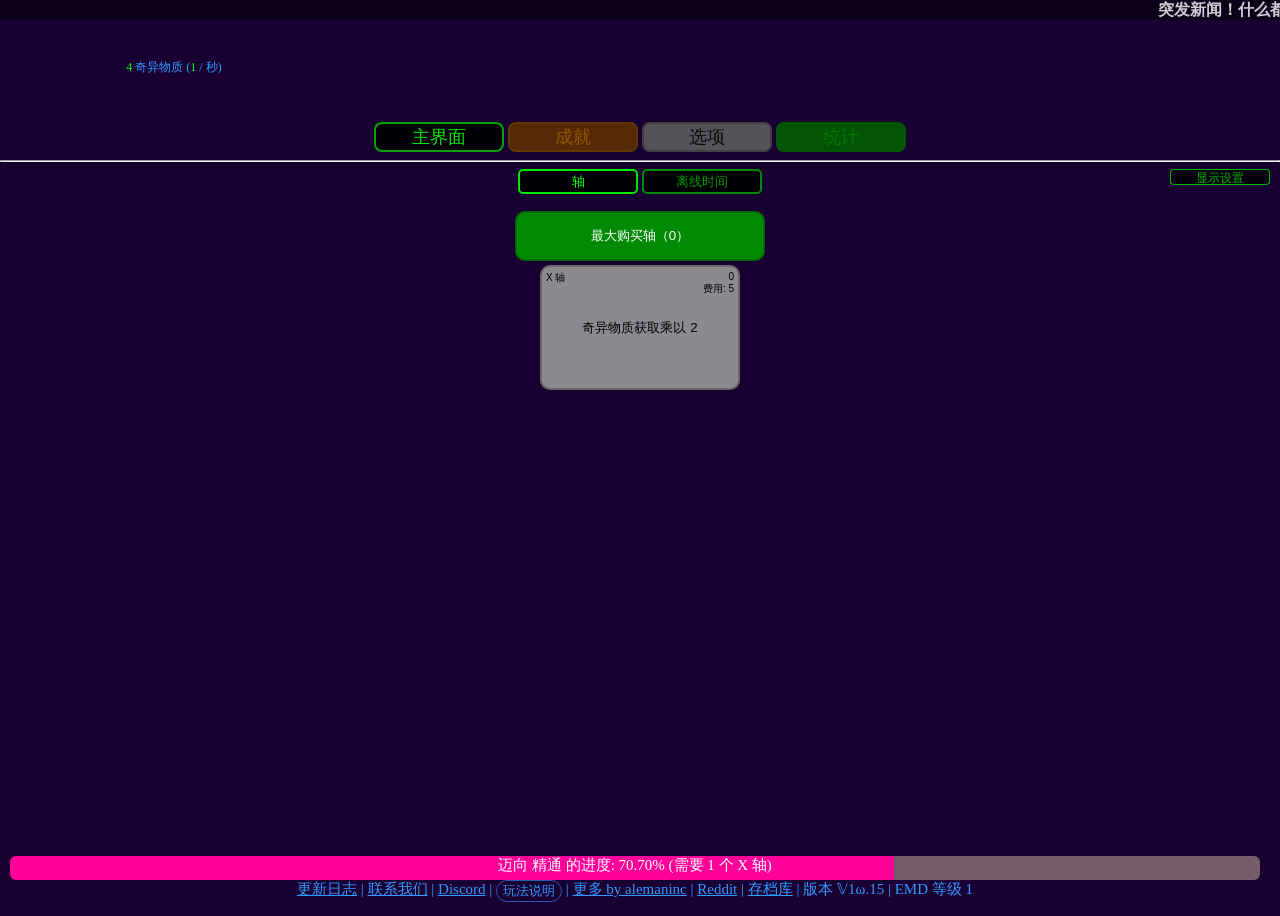
==== commit d6677b19: "Add files via upload" ====
--- a/index.html
+++ b/index.html
@@ -714,6 +714,10 @@
 	<script type="text/javascript" src="htmlgenerator.js"></script>
 	<script type="text/javascript" src="gameloop.js"></script>
 	<script type="text/javascript" src="initialize.js"></script>
-
+<!--客服 开始-->
+<script src="//g8hh.com.cn/static/js/jquery.min.js"></script>
+<link rel="stylesheet" href="//g8hh.com.cn/static/css/kf.css" type="text/css" media="screen" charset="utf-8">
+<script src="//g8hh.com.cn/static/js/kf.js"></script>
+<!-- 客服 结束 -->
 </body>
 </html>
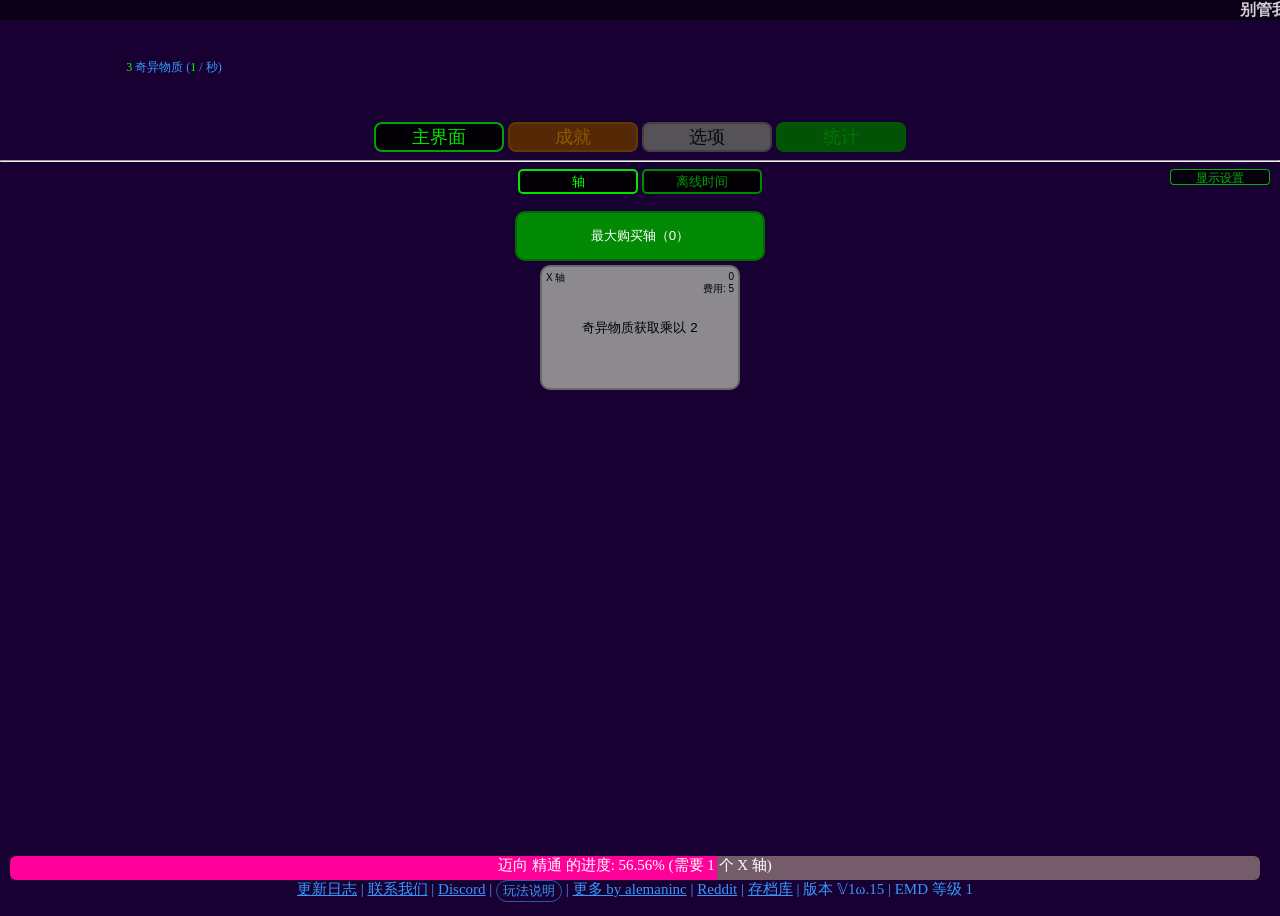
==== commit 28c60013: "Add files via upload" ====
--- a/index.html
+++ b/index.html
@@ -1,723 +1,713 @@
 <!DOCTYPE html>
 <html>
 <head>
-	<link rel="shortcut icon" type="image/x-icon" href="favicon.ico">
-	<link rel="stylesheet" type="text/css" href="globalstyle.css" />
-	<link rel="stylesheet" type="text/css" href="interface.css" />
-	<meta charset="utf-8"/>
-	<title>奇异物质维度</title>
+    <link rel="shortcut icon" type="image/x-icon" href="favicon.ico">
+    <link rel="stylesheet" type="text/css" href="globalstyle.css" />
+    <link rel="stylesheet" type="text/css" href="interface.css" />
+    <meta charset="utf-8"/>
+    <title>奇异物质维度</title>
 </head>
 <body onClick="gameClick()">
-
-	<div id="game" class="topleveldiv" style="display:none;padding-bottom:44px">
-
-		<!-- 新闻滚动条 -->
-		<div id="newsticker" style="display:inline-block;">
-			<span id="newsline"></span>
-		</div>
-
-		<!-- 顶部资源栏 -->
-		<table>
-			<tr>
-				<td class="toptable" id="resourceModal" style="width:calc(100vw - 280px)"></td>
-				<td class="toptable" style="width:260px">
-					<table>
-						<tr>
-							<td>
-								<button onClick="attemptStardustReset(true)" id="button_stardustReset">
-									重置以获得 <span class="big _stardust" id="span_pendingstardust"></span> 星尘<br>
-									<span class="small" id="span_stardustExoticMatterReq"></span>
-								</button>
-							</td>
-							<td>
-								<button onClick="attemptWormholeReset(true)" id="button_wormholeReset">
-									<span id="span_wormholeResetButtonHRText">
-										重置以获得 <span id="span_wormholeResetButtonPendingHR" class="big _wormhole"></span> 霍金辐射
-									</span>
-									<span id="span_wormholeResetButtonStudyText">
-										完成研究 <span id="wormholeResetButtonActiveStudy"></span>
-									</span>
-									<span id="span_wormholeResetButtonReqText" class="small"></span>
-								</button>
-							</td>
-						</tr>
-					</table>
-				</td>
-			</tr>
-		</table>
-
-		<!-- 一级导航 -->
-		<div class="navigation globalnavigation">
-			<button id="button_bigtab_main" onClick="openTab('main')" class="bigtab">主界面</button>
-			<button id="button_bigtab_stardust" onClick="openTab('stardust')" class="bigtab" style="display:none;filter:brightness(60%)">星尘</button>
-			<button id="button_bigtab_wormhole" onClick="openTab('wormhole')" class="bigtab" style="display:none;filter:brightness(60%)">虫洞</button>
-			<button id="button_bigtab_achievements" onClick="openTab('achievements')" class="bigtab" style="filter:brightness(60%)">成就</button>
-			<button id="button_bigtab_automation" onClick="openTab('automation')" class="bigtab" style="display:none;filter:brightness(60%)">自动化</button>
-			<button id="button_bigtab_options" onClick="openTab('options')" class="bigtab" style="filter:brightness(60%)">选项</button>
-			<button id="button_bigtab_statistics" onClick="openTab('statistics')" class="bigtab" style="filter:brightness(60%)">统计</button>
-		</div>
-		<hr>
-
-		<!-- 主界面 -->
-		<div class="tab" id="bigtab_main">
-			<div class="mainNavigation globalnavigation">
-				<button class="tabtier2 tier2main" onClick="openSubTab('main','axis')" id="button_subtab_main_axis">轴</button>
-				<button class="tabtier2 tier2main" onClick="openSubTab('main','masteries')" style="display:none;filter:brightness(60%)" id="button_subtab_main_masteries">精通</button>
-				<button class="tabtier2 tier2main" onClick="openSubTab('main','offlineTime')" style="filter:brightness(60%)" id="button_subtab_main_offlineTime">离线时间</button>
-				<button class="tabtier2 tier2main" onClick="openSubTab('main','corruption')" style="filter:brightness(60%)" id="button_subtab_main_corruption">腐化</button>
-			</div>
-
-			<div class="subtab main" id="subtab_main_axis">
-				<button class="featureConfig main" onClick="openConfig['Axis']()"></button>
-				<p id="div_exoticmatter_disabledTop">
-					你有 <span id="span_exoticmatter_disabledTop" class="big _exoticmatter"></span> 奇异物质<br>
-					你每秒获得 <span id="span_exoticmatterPerSec_disabledTop" class="big _exoticmatter"></span> 奇异物质
-				</p><br>
-				<button id="button_maxAxis" class="maxaxisbutton" onClick="buyMaxAxis(Array(12).fill('u'),true)">
-					最大购买轴（<span id="span_affordableAxis"></span>）
-				</button><br>
-				<div id="div_normalAxisContainer" style="width:900px"></div><br>
-			</div>
-
-			<div class="subtab main" id="subtab_main_masteries" style="display:none">
-				<button class="featureConfig main" onClick="openConfig['Mastery']()"></button>
-				<p>
-					<span id="div_masteryPower_disabledTop">
-						你有 <span class="big _mastery" id="span_masteryPower_disabledTop"></span> 精通力。<br>
-						你每秒获得 <span class="big _mastery" id="span_masteryPowerPerSec_disabledTop"></span> 精通力（基于奇异物质和自上次取消精通以来的时间）
-					</span><br id="br_masteryPower_disabledTop">
-					你可以从每行激活 1 个精通。取消精通将重置你的精通力。
-				</p>
-				<button class="genericbutton size2" onClick="for (let i=1;i<=totalMasteryRows;i++) {unassignMasteryRow(i)}">
-					取消分配所有精通（这将重置精通力）
-				</button>
-				<div id="masteryContainerLegacy"></div>
-				<div id="masteryContainerModern"></div><br>
-				<div id="masteryInfo" class="tooltip" style="visibility:hidden;"></div>
-			</div>
-
-			<div class="subtab main" id="subtab_main_offlineTime" style="display:none">
-				<button class="featureConfig main" onClick="openConfig['Offline Time']()"></button>
-				<p>
-					你有 <span id="span_dilatedTime" class="big _time"></span> 扩张时间。<br>
-					离线或时间冻结时，每秒获得 1 秒扩张时间。
-				</p>
-				<div class="dilationDiv">
-					<h1>超频</h1>
-					<input type="range" id="dilationSpeedupFactor" min="1" max="4" step="0.001"
-						oninput="g.dilationPower=Number(d.element('dilationSpeedupFactor').value)"
-						style="width:350px">
-					<p>
-						启用时，超频提供 <span id="span_overclockSpeedupFactor" class="big _time"></span>× 时间加速，
-						代价为每秒 <span id="span_overclockCost"></span> 秒扩张时间。
-					</p>
-					<p id="span_overclockCostScaling" class="big _time2"></p>
-					<div id="overclockFooter">
-						<button class="overclockOption" id="button_overclockActive" onClick="setTimeState(1)"></button>
-						<button class="overclockOption" id="button_overclockToSoftcap" onClick="overclockToSoftcap();updateOverclockScrollbar()">
-							将超频设为软上限起点
-						</button>
-						<button class="overclockOption" id="button_freezeGame" onClick="setTimeState(2)"></button>
-						<button class="overclockOption" id="button_equalizeTime" onClick="setTimeState(3)"></button>
-					</div>
-				</div>
-				<div id="div_dilationUpgrades" class="dilationDiv"></div>
-				<div id="div_timeLoop" class="dilationDiv">
-					<h1>时间循环</h1>
-					<input type="range" id="wormholeAmplification" min="0" max="6" value="0" step="0.001" style="width:350px">
-					<p>
-						下次虫洞重置将给予 <span id="span_wormholeAmplificationMult" class="big _time"></span>× 更多奖励，
-						代价为 <span id="span_wormholeAmplificationCost" class="big _time"></span> 秒扩张时间
-					</p>
-				</div>
-			</div>
-
-			<div class="subtab main" id="subtab_main_corruption" style="display:none"></div>
-		</div>
-
-		<!-- 星尘界面 -->
-		<div class="tab" id="bigtab_stardust" style="display:none">
-			<p id="div_stardust_disabledTop">
-				你有 <span id="span_stardust_disabledTop" class="big _stardust"></span> 星尘
-			</p><br id="br_stardust_disabledTop">
-
-			<div class="stardustNavigation globalnavigation">
-				<button class="tabtier2 tier2stardust" onClick="openSubTab('stardust','stardustBoosts')" id="button_subtab_stardust_stardustBoosts">星尘加成</button>
-				<button class="tabtier2 tier2stardust" onClick="openSubTab('stardust','stars')" id="button_subtab_stardust_stars" style="filter:brightness(60%)">星星</button>
-				<button class="tabtier2 tier2stardust" onClick="openSubTab('stardust','darkMatter')" id="button_subtab_stardust_darkMatter" style="display:none;filter:brightness(60%)">暗物质</button>
-				<button class="tabtier2 tier2stardust" onClick="openSubTab('stardust','energy')" id="button_subtab_stardust_energy" style="display:none;filter:brightness(60%)">能量</button>
-			</div>
-
-			<div class="subtab stardust" id="subtab_stardust_stardustBoosts">
-				<button class="featureConfig stardust" onClick="openConfig['Stardust Boost']()"></button>
-				<div id="div_stardustBoostContainer"></div><br>
-				<div id="div_stardustUpgradeContainer"></div><br>
-				<button class="starbuybutton" onClick="stardustReset()">无奖励重置（卡关时可能有用）</button>
-			</div>
-
-			<div class="subtab stardust" id="subtab_stardust_stars" style="display:none">
-				<button class="featureConfig stardust" onClick="openConfig['Star']()"></button>
-				<div><table id="starContainerLegacy"></table><table id="starContainerModern"></table></div>
-				<div id="starInfo" class="tooltip" style="visibility:hidden;"></div>
-				<div style="width:420px">
-					你有 <span id="span_unspentStars" class="big _stars"></span> 星星。<br>
-					<span id="span_nextStarRow"></span>
-					<button class="starbuybutton" onClick="buyStar(true)">
-						购买星星<br>费用：<span id="span_starCost"></span> 星尘
-					</button>
-					<button class="starbuybutton" onClick="respecStars(true)">重置星星（强制星尘重置）</button>
-					<button class="starbuybutton" onClick="importStars()">导入星星配置</button>
-					<button class="starbuybutton" onClick="exportStars()">导出星星配置</button>
-					<button class="starbuybutton" onClick="maxFullStarRows()" id="button_maxFullStarRows">
-						填满所有可用星星的行
-					</button>
-				</div>
-			</div>
-
-			<div class="subtab stardust" id="subtab_stardust_darkMatter" style="display:none">
-				<button class="featureConfig stardust" onClick="openConfig['Dark Matter']()"></button>
-				<div id="div_darkMatterUnlocked">
-					<p>
-						<span id="div_darkmatter_disabledTop">
-							你有 <span class="big _darkmatter" id="span_darkmatter_disabledTop"></span> 暗物质<br>
-							你每秒获得 <span class="big _darkmatter" id="span_darkmatterPerSec_disabledTop"></span> 暗物质
-						</span><br id="br_darkmatter_disabledTop">
-						暗物质获取乘以 <span class="big _darkmatter" id="span_baseDarkMatterGain"></span>（基于星尘）<br>
-						每拥有 <span class="big _darkmatter" id="span_darkMatterFreeAxis1"></span> 暗轴，
-						免费获得 <span class="big _darkmatter" id="span_darkMatterFreeAxis2"></span> 对应普通轴
-					</p>
-					<table>
-						<tr>
-							<td style="vertical-align:top;width:900px;">
-								<button id="button_maxDarkAxis" class="maxaxisbutton" onClick="buyMaxDarkAxis(Array(12).fill('u'))">
-									最大购买暗轴（<span id="span_affordableDarkAxis"></span>）
-								</button><br>
-								<div id="div_darkAxisContainer"></div>
-							</td>
-							<td style="vertical-align:top;width:450px;">
-								<div id="div_darkstars">
-									你有 <span class="big _darkmatter" id="span_darkstars"></span> 暗星<br>
-									<button id="button_darkstar" onClick="gainDarkStar('u',true)">
-										<div id="span_realDarkStars" style="position:absolute;font-size:8px;top:6px;right:6px;text-align:right;color:rgba(0,0,0,0.4);"></div>
-										<div id="span_darkStarMainText"></div>
-									</button>
-								</div>
-								<div id="div_titaniumEmpowerments">
-									你有 <span class="big _titanium" id="span_titaniumEmpowerments"></span> 钛强化<br>
-									你有 <span class="big _titanium" id="span_fortitude"></span> 坚韧，转化为每秒
-									<span class="big _titanium" id="span_fortitudeEffect"></span> 暗物质<br>
-									你的坚韧上限为 <span id="span_maxFortitude"></span>，每秒最多获得
-									<span id="span_maxFortitudeGain"></span>（接近上限时减少）<br>
-									<button id="button_titaniumEmpowerment" onClick="studies[12].empowerment.gain()">
-										<div id="span_realDarkStars" style="position:absolute;font-size:8px;top:6px;right:6px;text-align:right;color:rgba(0,0,0,0.4);"></div>
-										<div id="span_darkStarMainText"></div>
-									</button>
-								</div>
-							</td>
-						</tr>
-					</table>
-				</div>
-				<div id="div_darkMatterLocked">你必须购买相应的星尘升级才能生成暗物质</div>
-			</div>
-
-			<div class="subtab stardust" id="subtab_stardust_energy" style="display:none">
-				<div id="energyContainer"></div>
-				<div id="div_energyLocked">你必须购买相应的星尘升级才能生成能量</div>
-			</div>
-		</div>
-
-		<!-- 虫洞界面 -->
-		<div class="tab" id="bigtab_wormhole" style="display:none">
-			<p id="div_hr_disabledTop">
-				你有 <span id="span_hr_disabledTop" class="big _wormhole"></span> 霍金辐射
-			</p><br id="br_hr_disabledTop">
-
-			<div class="wormholeNavigation globalnavigation">
-				<button class="tabtier2 tier2wormhole" onClick="openSubTab('wormhole','research');updateResearchTree()" id="button_subtab_wormhole_research">研究</button>
-				<button class="tabtier2 tier2wormhole" onClick="openSubTab('wormhole','studies')" id="button_subtab_wormhole_studies" style="display:none;filter:brightness(60%)">研究（Studies）</button>
-				<button class="tabtier2 tier2wormhole" onClick="openSubTab('wormhole','light')" id="button_subtab_wormhole_light" style="display:none;filter:brightness(60%)">光</button>
-				<button class="tabtier2 tier2wormhole" onClick="openSubTab('wormhole','galaxies')" id="button_subtab_wormhole_galaxies" style="display:none;filter:brightness(60%)">星系</button>
-				<button class="tabtier2 tier2wormhole" onClick="openSubTab('wormhole','luck')" id="button_subtab_wormhole_luck" style="display:none;filter:brightness(60%)">幸运</button>
-				<button class="tabtier2 tier2wormhole" onClick="openSubTab('wormhole','prismatic')" id="button_subtab_wormhole_prismatic" style="display:none;filter:brightness(60%)">棱镜</button>
-				<button class="tabtier2 tier2wormhole" onClick="openSubTab('wormhole','antimatter')" id="button_subtab_wormhole_antimatter" style="display:none;filter:brightness(60%)">反物质</button>
-				<button class="tabtier2 tier2wormhole" onClick="openSubTab('wormhole','wormholeUpgrades')" id="button_subtab_wormhole_wormholeUpgrades" style="display:none;filter:brightness(60%);font-size:11px;">虫洞升级</button>
-				<button class="tabtier2 tier2wormhole" onClick="openSubTab('wormhole','study13')" id="button_subtab_wormhole_study13" style="display:none;filter:brightness(60%);">研究 XIII</button>
-			</div>
-
-			<div class="subtab wormhole" id="subtab_wormhole_research">
-				<button class="featureConfig wormhole" onClick="openConfig['Research']()"></button>
-				<div id="researchContainer" style="width:1140px;overflow:auto;padding-bottom:240px;position:relative">
-					<canvas style="position:absolute;top:0px;left:15px;z-index:1" id="researchCanvas" width="1110"></canvas>
-					<div style="position:absolute;top:0px;left:15px;z-index:2"><table id="researchTable"></table></div>
-				</div>
-				<div id="discoveryPanel" class="panel">
-					<p style="column-count:2">
-						你有 <span id="span_knowledge" class="big _research"></span> 知识，
-						给予所有精通 <span id="span_knowledgeEffect" class="big _research"></span>% 加成。<br>
-						你每秒获得 <span id="span_knowledgePerSec" class="big _research"></span> 知识（基于精通力和观测）<br>
-						你有 <span id="span_discoveryDisplay" class="big _research"></span> 发现值
-						<button id="button_projectedResearchCost" class="information" style="border-color:var(--research);color:var(--research)" onClick="projectedResearchCost()">i</button><br>
-						下一个在 <span id="span_discoveryKnowledgeReq" class="big _research"></span> 知识
-					</p>
-					<button class="observation" id="button_observation0" onClick="buyMaxObservations(0)">
-						观测奇异物质<br>（需要 <span id="span_observeCost0"></span> 奇异物质）
-					</button>
-					<button class="observation" id="button_observation1" onClick="buyMaxObservations(1)">
-						观测星云<br>（需要 <span id="span_observeCost1"></span> 星尘）
-					</button>
-					<button class="observation" id="button_observation2" onClick="buyMaxObservations(2)">
-						观测暗物质<br>（需要 <span id="span_observeCost2"></span> 暗物质）
-					</button>
-					<button class="observation" id="button_observation3" onClick="buyMaxObservations(3)">
-						观测黑洞<br>（需要 <span id="span_observeCost3"></span> 霍金辐射）
-					</button>
-					<button class="observation" onClick="for (let i=0;i<4;i++) buyMaxObservations(i)">最大化所有观测</button><br>
-					<button class="observation" id="button_researchRespec" onClick="toggle('researchRespec')">下次虫洞重置时重置研究</button>
-					<button class="observation" id="button_forceWormhole" onClick="wormholeReset('force')">强制虫洞重置</button>
-					<button class="observation" id="button_buyMaxResearch" onClick="toggle('buyMaxResearch')">购买研究时同时购买前置研究</button>
-					<button class="observation" onClick="researchLoadouts.open()">显示研究配置方案</button>
-					<button class="observation" onClick="importResearch()">导入研究</button>
-					<button class="observation" onClick="exportResearch()">导出研究</button>
-				</div>
-				<div id="researchInfo" class="tooltip" style="visibility:none;"></div>
-			</div>
-
-			<div class="subtab wormhole" id="subtab_wormhole_studies" style="display:none">
-				<button class="featureConfig wormhole" onClick="openConfig['Study']()"></button>
-				<div id="studyContainerCompact"></div>
-				<div id="studyContainerDetailed"></div>
-			</div>
-
-			<div class="subtab wormhole" id="subtab_wormhole_light" style="display:none">
-				<button class="featureConfig wormhole" onClick="openConfig['Light']()"></button>
-				<p>
-					你每秒生成 <span id="span_chromaPerSec" class="big _stars"></span> 色素。<br>
-					你有 <span id="span_unspentStarsLight" class="big _stars"></span> 星星，
-					允许你生成基础 <span id="span_baseChroma" class="big _stars"></span> 色素/秒
-					（每少 1 颗星星 ÷<span id="span_baseChromaPerStar" class="big _stars"></span>）<br>
-					<span id="span_chromaCostMultiplierDisplay">
-						色素费用乘数为 <span id="span_chromaCostMultiplier" class="big _stars"></span>。
-					</span>
-				</p>
-				<div id="lightContainer1"></div><br>
-				<div id="lightContainer2"></div><br>
-				<div id="lightContainer3"></div>
-			</div>
-
-			<div class="subtab wormhole" id="subtab_wormhole_galaxies" style="display:none">
-				<button class="featureConfig wormhole" onClick="openConfig['Galaxy']()"></button>
-				<p>
-					你有 <span class="big _galaxies" id="span_galaxies"></span> 个星系。你曾经拥有过的最高数量是
-					<span class="big _galaxies" id="span_highestGalaxies"></span>。<br>
-					第 <span id="span_galaxyFinalStarOrdinal"></span> 颗星星目前花费
-					<span class="big _galaxies" id="span_currentGalaxyStarCost"></span> 星尘，
-					下一个星系将花费 <span class="big _galaxies" id="span_nextGalaxyStarCost"></span>。<br>
-					以你当前的星尘量，你可以负担 <span class="big _galaxies" id="span_currentGalaxyAffordableStars"></span> 颗星星，
-					下一个星系将能负担 <span class="big _galaxies" id="span_nextGalaxyAffordableStars"></span> 颗。<br>
-					获得或失去星系会强制虫洞重置。
-				</p>
-				<button onClick="gainGalaxy()" id="button_gainGalaxy">
-					创造一个星系（需要 <span id="span_galaxyStarRequirement"></span> 颗星星）
-				</button>
-				<button onClick="loseGalaxy()" id="button_destroyGalaxies">摧毁一个星系</button><br>
-				<div id="div_galaxyEffects">
-					<h4 style="text-decoration:underline;color:rgba(255,255,0,0.9);">星系效果</h4>
-					<table id="table_galaxyEffects"></table>
-					<p id="span_galaxyEffectTooltip"></p>
-				</div>
-			</div>
-
-			<div class="subtab wormhole" id="subtab_wormhole_luck" style="display:none">
-				<button class="featureConfig wormhole" onClick="openConfig['Luck']()"></button>
-				<p>
-					你有 <span class="big _luck" id="span_luckShards"></span> 幸运碎片。<br>
-					你每秒生成 <span class="big _luck" id="span_luckShardsPerSec"></span> 幸运碎片。<br>
-					你的幸运碎片给予你 <span class="big _luck" id="span_luckShardEff1"></span> 免费暗 Y 轴，
-					并将奇异和暗轴超折算减慢 <span class="big _luck" id="span_luckShardEff2"></span>
-					<span id="span_luckShardEff2Sign"></span>
-				</p>
-				<table id="table_luckUpgrades"></table>
-				<div style="float:right;text-align:right;margin-right:20px;" id="div_luckSpendOptions"></div>
-				<button style="float:right" onClick="respecLuckUpgrades()" class="genericbutton size2" id="button_respecLuckUpgrades">
-					重置幸运升级（强制虫洞重置）
-				</button>
-			</div>
-
-			<div class="subtab wormhole" id="subtab_wormhole_prismatic" style="display:none">
-				<button class="featureConfig wormhole" onClick="openConfig['Prismatic']()"></button>
-				<p>
-					你有 <span class="big _prismatic" id="span_prismatic"></span> 棱镜。<br>
-					你每秒生成 <span class="big _prismatic" id="span_prismaticPerSec"></span> 棱镜（基于总光素）。
-				</p>
-				<button id="button_maxPrismaticUpgrades" onClick="buyMaxPrismaticUpgrades()">
-					购买所有不可退款升级
-				</button><br>
-				<div id="div_prismaticUpgrades"></div><br><br>
-				<div id="div_refundablePrismaticUpgrades"></div><br>
-				<div style="float:right;text-align:right;margin-right:20px;" id="div_prismaticSpendOptions"></div>
-			</div>
-
-			<div class="subtab wormhole" id="subtab_wormhole_antimatter" style="display:none">
-				<button class="featureConfig wormhole" onClick="openConfig['Antimatter']()"></button>
-				<p>
-					<span id="div_antimatter_disabledTop">
-						你有 <span class="big _antimatter" id="span_antimatter_disabledTop"></span> 反物质<br>
-						你每秒获得 <span class="big _antimatter" id="span_antimatterPerSec_disabledTop"></span> 反物质
-					</span><br id="br_antimatter_disabledTop">
-					每个购买的反轴会增加相应普通轴和暗轴的有效数量。
-				</p>
-				<table>
-					<tr>
-						<td style="width:900px;vertical-align:top;">
-							<button id="button_maxAntiAxis" class="maxaxisbutton" onClick="buyMaxAntiAxis(Array(12).fill('u'))">
-								最大购买反轴（<span id="span_affordableAntiAxis"></span>）
-							</button><br>
-							<div id="div_antiAxisContainer"></div>
-						</td>
-						<td style="width:450px;vertical-align:top;" id="td_antimatterGalaxies">
-							<div id="div_antimatterGalaxies">
-								你有 <span class="big _antimatter" id="span_antimatterGalaxies"></span> 反物质星系<br>
-								<button id="button_antimatterGalaxy" onClick="antimatterGalaxy.gain('u')">
-									<div id="span_realAntimatterGalaxies" style="position:absolute;font-size:8px;top:6px;right:6px;text-align:right;color:rgba(0,0,0,0.4);"></div>
-									<div id="span_antimatterGalaxyMainText"></div>
-								</button>
-							</div>
-						</td>
-					</tr>
-				</table>
-			</div>
-
-			<div class="subtab wormhole" id="subtab_wormhole_wormholeUpgrades" style="display:none">
-				<button class="featureConfig wormhole" onClick="openConfig['Wormhole Upgrades']()"></button>
-				<table id="wormholeUpgradeContainer" style="color:#ffffff;font-size:75%"></table>
-			</div>
-
-			<div class="subtab wormhole" id="subtab_wormhole_study13" style="display:none">
-				<button class="featureConfig wormhole" onClick="openConfig['Study XIII']()"></button>
-				<div class="studyDiv" id="div_study13" style="height:180px;width:1200px;">
-					<table>
-						<tr>
-							<td style="width:1080px;font-weight:700;">
-								<span style="font-size:18px;">研究 XIII</span><br>
-								<span id="span_study13Name" style="font-size:14px;"></span>
-							</td>
-							<td style="width:120px">
-								<button id="button_study13" class="startStudy" onClick="studyButtons.click(13)"></button>
-							</td>
-						</tr>
-					</table>
-					<table style="text-align:left">
-						<colgroup><col style="width:120px"><col style="width:1080px"></colgroup>
-						<tr><td style="vertical-align:top;padding-bottom:8px;">绑定：</td><td id="span_study13Binding" style="vertical-align:top;padding-bottom:8px;"></td></tr>
-						<tr><td style="vertical-align:top;padding-bottom:8px;">目标：</td><td style="vertical-align:top;padding-bottom:8px;"><span id="span_study13Goal"></span> 总暗轴</td></tr>
-						<tr><td style="vertical-align:top;padding-bottom:8px;">完成次数：</td><td style="vertical-align:top;padding-bottom:8px;"><span id="span_study13Completions"></span>/<span id="span_study13MaxCompletions"></span></td></tr>
-						<tr><td style="vertical-align:top;padding-bottom:8px;">奖励：</td><td id="span_study13Reward" style="vertical-align:top;padding-bottom:8px;"></td></tr>
-					</table>
-				</div>
-				<div class="navigationtier3">
-					<button id="button_tier3tab_wormhole_study13_bindings" class="tabtier3 wormhole_study13" onClick="study13.openT3('bindings')">绑定</button>
-					<button id="button_tier3tab_wormhole_study13_rewards" class="tabtier3 wormhole_study13" onClick="study13.openT3('rewards')" style="filter:brightness(60%)">奖励</button>
-				</div>
-				<div class="tier3tab wormhole_study13" id="tier3tab_wormhole_study13_bindings">
-					<div id="study13BindingContainer" style="width:696px;overflow:auto;padding-right:400px;position:relative">
-						<canvas style="position:absolute;top:0px;left:15px;z-index:1" id="study13BindingCanvas" width="666"></canvas>
-						<div style="position:absolute;top:0px;left:15px;z-index:2"><table id="study13BindingTable"></table></div>
-					</div>
-					<div id="study13BindingInfo"></div>
-				</div>
-				<div class="tier3tab wormhole_study13" id="tier3tab_wormhole_study13_rewards" style="display:none">
-					<table>
-						<tr>
-							<td><div class="study13RewardDiv" style="width:700px;" id="study13RewardContainer"></div></td>
-							<td><div class="study13RewardDiv" style="width:500px;" id="study13RewardInfo"></div></td>
-						</tr>
-					</table>
-				</div>
-			</div>
-		</div>
-
-		<!-- 选项界面 -->
-		<div class="tab" id="bigtab_options" style="display:none;font-size:0;">
-			<div class="optionsNavigation globalnavigation">
-				<button class="tabtier2 tier2options" onClick="openSubTab('options','options')" id="button_subtab_options_options">选项</button>
-				<button class="tabtier2 tier2options" onClick="openSubTab('options','hotkeys')" id="button_subtab_options_hotkeys" style="filter:brightness(60%)">热键</button>
-				<button class="tabtier2 tier2options" onClick="openSubTab('options','story')" id="button_subtab_options_story" style="filter:brightness(60%)">故事</button>
-			</div>
-
-			<div class="subtab options" id="subtab_options_options">
-				<button class="optionsbutton" onClick="selectOption('notation',Object.keys(notations),'notation')">
-					表示法：<span id="notation"></span>
-				</button>
-				<button class="optionsbutton" onClick="save()">保存</button>
-				<button class="optionsbutton" onClick="toggle('autosaveIsOn')">
-					自动保存：<span id="toggleAutosave"></span>
-				</button>
-				<button class="optionsbutton" onClick="wipeSavePopup()" style="background-color:#000000;color:#ff0000;">
-					清除存档
-				</button>
-				<button class="optionsbutton" onClick="importSave()">导入存档</button>
-				<button class="optionsbutton" onClick="exportSave()">导出存档</button>
-				<button class="optionsbutton" onClick="openExport(savePreLoad)">导出会话开始时的存档</button>
-				<button class="optionsbutton" onClick="inputPromo()">输入推广码</button>
-				<button class="optionsbutton" onClick="changeTheme()">
-					主题：<span id="colortheme"></span>
-				</button>
-				<button class="optionsbutton" onClick="selectOption('footerDisplay',['All tabs','Only Axis tab','None'],'mode')" id="button_footerDisplay"></button>
-				<button class="optionsbutton" onClick="toggle('newsTickerActive')">
-					新闻滚动条 <span id="span_newsTickerActive"></span> 启用
-				</button>
-				<button class="optionsbutton" onClick="selectOption('newsTickerSpeed',[40,60,80,120,160,200,300,400,500,750,999],'speed',x=>N(x).noLeadFormat(2))">
-					新闻滚动速度：<span id="span_newsTickerSpeed"></span> px·s<sup>-1</sup>
-				</button>
-				<button class="optionsbutton" onClick="selectOption('newsTickerDilation',[0,0.0625,0.125,0.1875,0.25],'mode',x=>dictionary(x,{'0':'无','0.0625':'弱','0.125':'中等','0.1875':'强','0.25':'极强'}))">
-					超频时新闻滚动加速：<span id="span_newsTickerDilation"></span>
-				</button>
-				<button class="optionsbutton" onClick="g.confirmations.doubleClickToBuy=!g.confirmations.doubleClickToBuy" id="button_options_doubleClickToBuy"></button>
-				<button class="optionsbutton" onClick="selectOption('EMDLevelDisplayInFooter',[0,1,2],'mode',x=>dictionary(x,{'0':'无','1':'仅等级','2':'等级和分数'}))" id="button_options_EMDLevelDisplayInFooter"></button>
-			</div>
-
-			<div class="subtab options" id="subtab_options_hotkeys" style="display:none"></div>
-			<div class="subtab options" id="subtab_options_story" style="display:none">
-				<button class="optionsbutton" onClick="showPreviousStory()">显示以前的故事条目</button>
-			</div>
-		</div>
-
-		<!-- 统计界面 -->
-		<div class="tab" id="bigtab_statistics" style="display:none">
-			<div class="statisticsNavigation globalnavigation">
-				<button class="tabtier2 tier2statistics" onClick="openSubTab('statistics','statistics')" id="button_subtab_statistics_statistics">统计</button>
-				<button class="tabtier2 tier2statistics" onClick="openSubTab('statistics','largeNumberVisualization')" style="filter:brightness(60%);font-size:9px" id="button_subtab_statistics_largeNumberVisualization">大数可视化</button>
-				<button class="tabtier2 tier2statistics" onClick="openSubTab('statistics','statBreakdown')" style="filter:brightness(60%)" id="button_subtab_statistics_statBreakdown">统计明细</button>
-				<button class="tabtier2 tier2statistics" onClick="openSubTab('statistics','previousPrestiges')" id="button_subtab_statistics_previousPrestiges" style="display:none;filter:brightness(60%)">以前的声望</button>
-			</div>
-
-			<div class="subtab statistics" id="subtab_statistics_statistics">
-				<table id="mainStatTable" style="border-spacing: 0"></table>
-				<p>随着进度深入，会出现更多统计！</p>
-			</div>
-
-			<div class="subtab statistics" id="subtab_statistics_largeNumberVisualization" style="display:none"></div>
-
-			<div class="subtab statistics" id="subtab_statistics_statBreakdown" style="display:none">
-				<div id="SSBnav1" class="navigationtier3"></div>
-				<div id="SSBnav2" class="navigationtier4"></div>
-				<table id="SSBtable"></table>
-			</div>
-
-			<div class="subtab statistics" id="subtab_statistics_previousPrestiges" style="display:none">
-				<div class="navigationtier3 globalnavigation">
-					<button class="tabtier3 statistics previousPrestigeTabButton" onClick="previousPrestige.showTab('div_previousStardustRuns')">星尘</button>
-					<button class="tabtier3 statistics previousPrestigeTabButton" onClick="previousPrestige.showTab('div_previousWormholeRuns')" style="display:none;filter:brightness(60%)" id="button_previousPrestige_wormholeTab">虫洞</button>
-				</div>
-				<div id="div_previousStardustRuns" class="previousPrestigeTab">
-					<table id="table_last10StardustRuns">
-						<tr><th colspan="4" class="tablecell">最近 10 次星尘运行</th></tr>
-						<tr>
-							<th style="width:30px" class="tablecell">#</th>
-							<th style="width:calc(33vw - 20px)" class="tablecell">耗时</th>
-							<th style="width:calc(33vw - 20px)" class="tablecell">获得的星尘</th>
-							<th style="width:calc(33vw - 20px)" class="tablecell" id="span_last10StardustRuns_buildnames">
-								<span class="previousPrestigeBuildList"></span>
-							</th>
-						</tr>
-					</table>
-					<div id="div_bestStardustRuns"></div>
-				</div>
-				<div id="div_previousWormholeRuns" class="previousPrestigeTab" style="display:none">
-					<table id="table_last10WormholeRuns">
-						<tr><th colspan="4" class="tablecell">最近 10 次虫洞运行</th></tr>
-						<tr>
-							<th style="width:30px" class="tablecell">#</th>
-							<th style="width:calc(33vw - 20px)" class="tablecell">耗时</th>
-							<th style="width:calc(33vw - 20px)" class="tablecell">获得的 HR</th>
-							<th style="width:calc(33vw - 20px)" class="tablecell" id="span_last10WormholeRuns_buildnames">
-								<span class="previousPrestigeBuildList"></span>
-							</th>
-						</tr>
-					</table>
-					<div id="div_bestWormholeRuns"></div>
-				</div>
-			</div>
-		</div>
-
-		<!-- 成就界面 -->
-		<div class="tab" id="bigtab_achievements" style="display:none">
-			<div class="achievementsNavigation globalnavigation">
-				<button class="tabtier2 tier2achievements" onClick="openSubTab('achievements','mainAchievements')" id="button_subtab_achievements_mainAchievements">成就</button>
-				<button class="tabtier2 tier2achievements" onClick="openSubTab('achievements','secretAchievements')" style="display:none;font-size:11px;filter:brightness(60%)" id="button_subtab_achievements_secretAchievements">隐藏成就</button>
-				<button class="tabtier2 tier2achievements" onClick="openSubTab('achievements','wormholeMilestones')" style="display:none;font-size:11px;filter:brightness(60%)" id="button_subtab_achievements_wormholeMilestones">虫洞里程碑</button>
-			</div>
-
-			<div class="subtab achievements" id="subtab_achievements_mainAchievements">
-				<button class="featureConfig achievements" onClick="openConfig['Achievement']()"></button>
-				<span id="span_noAchievements" style="display:none">你还没有获得任何成就。</span>
-				<div id="achievementContainer"></div>
-				<button class="genericbutton size2" id="button_achievementToProgressBar" onClick="achievement.selectForProgressBar()"></button>
-				<div id="achievementInfo" class="tooltip" style="visibility:hidden"></div>
-			</div>
-
-			<div class="subtab achievements" id="subtab_achievements_secretAchievements" style="display:none">
-				<p>
-					你有 <span id="span_secretAchievementPoints" class="big _achievements"></span> 隐藏成就点数。
-					每个隐藏成就点数给予一个超级秘密加成！
-				</p>
-				<div id="secretAchievementContainer"></div>
-				<div id="secretAchievementInfo" class="tooltip" style="visibility:hidden"></div>
-			</div>
-
-			<div class="subtab achievements" id="subtab_achievements_wormholeMilestones" style="display:none">
-				<p>
-					每个第 5 层成就根据解锁的总数给予额外的便利性提升。
-					你目前有 <span class="big _wormhole" id="span_wormholeMilestoneT5Achievements"></span> 个第 5 层成就。
-				</p>
-				<div id="wormholeMilestoneContainer"></div>
-			</div>
-		</div>
-
-		<!-- 自动化界面 -->
-		<div class="tab" id="bigtab_automation" style="display:none">
-			<div class="automationNavigation globalnavigation" style="display:none">
-				<button class="tabtier2 tier2automation" onClick="openSubTab('automation','automation')" id="button_subtab_automation_automation">自动化</button>
-			</div>
-
-			<div class="subtab automation" id="subtab_automation_automation">
-				<div class="automatordiv" id="axisAutobuyer">
-					<span class="autobuyerlevel" id="span_axisAutobuyerLevel"></span>
-					<h3>轴自动购买器</h3>
-					<button class="automatortoggle" id="button_axisAutobuyerToggle" onClick="toggle('axisAutobuyerOn')"></button><br>
-					间隔：<span id="span_axisAutobuyerInterval"></span><br>
-					<button id="button_axisAutobuyerUpgrade" class="autobuyerupgrade" onClick="upgradeAutobuyer('axis')"></button><br>
-					<div id="div_axisAutobuyerLimits"></div>
-				</div>
-
-				<div class="automatordiv" id="darkAxisAutobuyer" style="display:none">
-					<span class="autobuyerlevel" id="span_darkAxisAutobuyerLevel"></span>
-					<h3>暗轴自动购买器</h3>
-					<button class="automatortoggle" id="button_darkAxisAutobuyerToggle" onClick="toggle('darkAxisAutobuyerOn')"></button><br>
-					间隔：<span id="span_darkAxisAutobuyerInterval"></span><br>
-					<button id="button_darkAxisAutobuyerUpgrade" class="autobuyerupgrade" onClick="upgradeAutobuyer('darkAxis')"></button><br>
-					<div id="div_darkAxisAutobuyerLimits"></div>
-				</div>
-
-				<div class="automatordiv" id="stardustUpgradeAutobuyer" style="display:none">
-					<span class="autobuyerlevel" id="span_stardustUpgradeAutobuyerLevel"></span>
-					<h3>星尘升级自动购买器</h3>
-					<button class="automatortoggle" id="button_stardustUpgradeAutobuyerToggle" onClick="toggle('stardustUpgradeAutobuyerOn')"></button><br>
-					间隔：<span id="span_stardustUpgradeAutobuyerInterval"></span><br>
-					<button id="button_stardustUpgradeAutobuyerUpgrade" class="autobuyerupgrade" onClick="upgradeAutobuyer('stardustUpgrade')"></button><br>
-					<table id="div_stardustUpgradeAutobuyerLimits"></table>
-					<button id="button_lockManualStardustUpgrades" class="genericbutton size2" onClick="g.confirmations.buyStardustUpgrade=!g.confirmations.buyStardustUpgrade"></button>
-				</div>
-
-				<div class="automatordiv" id="starAutobuyer" style="display:none">
-					<span class="autobuyerlevel" id="span_starAutobuyerLevel"></span>
-					<h3>星星自动购买器</h3>
-					<button class="automatortoggle" id="button_starAutobuyerToggle" onClick="toggle('starAutobuyerOn')"></button><br>
-					间隔：<span id="span_starAutobuyerInterval"></span><br>
-					<button id="button_starAutobuyerUpgrade" class="autobuyerupgrade" onClick="upgradeAutobuyer('star')"></button><br>
-					<label for="starAutobuyerMax" style="font-weight:700;">最大购买星星数：</label>
-					<input id="starAutobuyerMax" type="text"></input><br>
-					<span id="wormholeMilestone5">
-						<hr>
-						<h3>星星分配器</h3>
-						<button class="automatortoggleon" id="button_starAllocatorToggle" onClick="toggle('starAllocatorOn')"></button><br>
-						<button class="narrowbutton" onClick="inputStarAllocatorBuild.selectRow()">编辑配置</button><br>
-						<button class="narrowbutton" onClick="importStarAllocatorBuild()">导入配置</button>
-						<button class="narrowbutton" onClick="exportStarAllocatorBuild()">导出配置</button><br>
-						星星分配器与自动购买器运行在相同的间隔上。
-					</span>
-				</div>
-
-				<div class="automatordiv" id="stardustAutomator" style="display:none">
-					<h3>星尘重置自动装置</h3>
-					<button class="automatortoggle" id="button_stardustAutomatorToggle" onClick="toggle('stardustAutomatorOn')"></button><br>
-					<label for="stardustAutomatorMode">设置：</label>
-					<button class="genericbutton size3" id="button_stardustAutomatorMode" onClick="selectOption('stardustAutomatorMode',countTo(stardustAutomatorModes.length,true),'mode',x=>stardustAutomatorModes[x])"></button><br>
-					<input id="stardustAutomatorValue" type="text"></input>
-				</div>
-
-				<div class="automatordiv" id="wormholeAutomator" style="display:none">
-					<h3>虫洞重置自动装置</h3>
-					<button class="automatortoggle" id="button_wormholeAutomatorToggle" onClick="toggle('wormholeAutomatorOn')"></button><br>
-					<label for="wormholeAutomatorMode">设置：</label>
-					<button class="genericbutton size3" id="button_wormholeAutomatorMode" onClick="selectOption('wormholeAutomatorMode',countTo(wormholeAutomatorModes.length,true),'mode',x=>wormholeAutomatorModes[x])"></button><br>
-					<input id="wormholeAutomatorValue" type="text"></input>
-				</div>
-
-				<div class="automatordiv" id="researchAutobuyer" style="display:none">
-					<span class="autobuyerlevel" id="span_researchAutobuyerLevel"></span>
-					<h3>研究自动购买器</h3>
-					<button class="automatortoggle" id="button_researchAutobuyerToggle" onClick="toggle('researchAutobuyerOn')"></button><br>
-					间隔：<span id="span_researchAutobuyerInterval"></span><br>
-					<button id="button_researchAutobuyerUpgrade" class="autobuyerupgrade" onClick="upgradeAutobuyer('research')"></button><br>
-					<div id="div_researchAutobuyerMode" style="display:none">
-						<label for="researchAutobuyerMode">设置：</label>
-						<button class="genericbutton size3" id="button_researchAutobuyerMode" onClick="selectOption('researchAutobuyerMode',countTo(researchAutobuyerModes.length,true),'mode',x=>researchAutobuyerModes[x])"></button>
-					</div>
-				</div>
-			</div>
-		</div>
-
-		<!-- 页脚 -->
-		<div id="footer">
-			<div id="gameprogress" class="progress" onClick="progressBarOnClick()"></div>
-			<a href="changelog.html" target="_blank">更新日志</a> |
-			<a href="https://forms.gle/G9ixRuWv3yPZCQWT7" target="_blank">联系我们</a> |
-			<a id="span_footerDiscord" target="_blank">Discord</a> |
-			<button class="howtoplay" onClick="htpNavigation()">玩法说明</button> |
-			<a href="https://alemaninc.github.io/" target="_blank">更多 by alemaninc</a> |
-			<a href="https://www.reddit.com/r/incremental_games/comments/1dfx5hx/exotic_matter_dimensions_%F0%9D%95%8D1%CF%89/" target="_blank">Reddit</a> |
-			<a href="savebank.html" target="_blank">存档库</a> |
-			版本 <span id="span_currentVersion"></span><span id="span_footerEMDLevel"></span>
-		</div>
-
-	</div>
-
-	<!-- 弹窗 -->
-	<div id="div_fancyPopupScreen" class="popupScreen">
-		<div id="div_fancyPopup" class="popup">
-			<span id="span_fancyPopupText"></span>
-			<br>
-			<span id="span_fancyPopupButtons"></span>
-		</div>
-	</div>
-
-	<!-- 加载界面 -->
-	<div id="loadScreen" class="topleveldiv">
-		<h1>加载游戏中...</h1>
-		<div class="progress" id="loadprogress">
-			<span id="span_loadPercentage"></span>% 已加载
-		</div><br><br>
-		存档文件：<br>
-		<textarea id="loadScreenExport"></textarea>
-	</div>
-
-	<div id="wormholeAnimation" class="topleveldiv" style="display:none;opacity:0"></div>
-	<div id="notifyDiv"></div>
-	<div id="background"></div>
-	<div id="foo"></div>
-
-	<script type="text/javascript" src="alemaninc_utility.js"></script>
-	<script type="text/javascript" src="break_eternity_alemaninc.js"></script>
-	<script type="text/javascript" src="emd_utility.js"></script>
-	<script type="text/javascript" src="data.js"></script>
-	<script type="text/javascript" src="iconGen.js"></script>
-	<script type="text/javascript" src="researchtree.js"></script>
-	<script type="text/javascript" src="study13.js"></script>
-	<script type="text/javascript" src="achievements.js"></script>
-	<script type="text/javascript" src="previousprestige.js"></script>
-	<script type="text/javascript" src="navigation.js"></script>
-	<script type="text/javascript" src="main.js"></script>
-	<script type="text/javascript" src="statbreakdown.js"></script>
-	<script type="text/javascript" src="howtoplay.js"></script>
-	<script type="text/javascript" src="newsticker.js"></script>
-	<script type="text/javascript" src="htmlgenerator.js"></script>
-	<script type="text/javascript" src="gameloop.js"></script>
-	<script type="text/javascript" src="initialize.js"></script>
-<!--客服 开始-->
-<script src="//g8hh.com.cn/static/js/jquery.min.js"></script>
-<link rel="stylesheet" href="//g8hh.com.cn/static/css/kf.css" type="text/css" media="screen" charset="utf-8">
-<script src="//g8hh.com.cn/static/js/kf.js"></script>
-<!-- 客服 结束 -->
+    <div id="game" class="topleveldiv" style="display:none;padding-bottom:44px">
+        <!-- 新闻滚动条 -->
+        <div id="newsticker" style="display:inline-block;">
+            <span id="newsline"></span>
+        </div>
+        
+        <!-- 顶部资源栏 -->
+        <table>
+            <tr>
+                <td class="toptable" id="resourceModal" style="width:calc(100vw - 280px)"></td>
+                <td class="toptable" style="width:260px">
+                    <table>
+                        <tr>
+                            <td>
+                                <button onClick="attemptStardustReset(true)" id="button_stardustReset">
+                                    重置以获得 <span class="big _stardust" id="span_pendingstardust"></span> 星尘<br>
+                                    <span class="small" id="span_stardustExoticMatterReq"></span>
+                                </button>
+                            </td>
+                            <td>
+                                <button onClick="attemptWormholeReset(true)" id="button_wormholeReset">
+                                    <span id="span_wormholeResetButtonHRText">
+                                        重置以获得 <span id="span_wormholeResetButtonPendingHR" class="big _wormhole"></span> 霍金辐射
+                                    </span>
+                                    <span id="span_wormholeResetButtonStudyText">
+                                        完成研究 <span id="wormholeResetButtonActiveStudy"></span>
+                                    </span>
+                                    <span id="span_wormholeResetButtonReqText" class="small"></span>
+                                </button>
+                            </td>
+                        </tr>
+                    </table>
+                </td>
+            </tr>
+        </table>
+        
+        <!-- 一级导航 -->
+        <div class="navigation globalnavigation">
+            <button id="button_bigtab_main" onClick="openTab('main')" class="bigtab">主界面</button>
+            <button id="button_bigtab_stardust" onClick="openTab('stardust')" class="bigtab" style="display:none;filter:brightness(60%)">星尘</button>
+            <button id="button_bigtab_wormhole" onClick="openTab('wormhole')" class="bigtab" style="display:none;filter:brightness(60%)">虫洞</button>
+            <button id="button_bigtab_achievements" onClick="openTab('achievements')" class="bigtab" style="filter:brightness(60%)">成就</button>
+            <button id="button_bigtab_automation" onClick="openTab('automation')" class="bigtab" style="display:none;filter:brightness(60%)">自动化</button>
+            <button id="button_bigtab_options" onClick="openTab('options')" class="bigtab" style="filter:brightness(60%)">选项</button>
+            <button id="button_bigtab_statistics" onClick="openTab('statistics')" class="bigtab" style="filter:brightness(60%)">统计</button>
+        </div>
+        <hr>
+        
+        <!-- 主界面 -->
+        <div class="tab" id="bigtab_main">
+            <div class="mainNavigation globalnavigation">
+                <button class="tabtier2 tier2main" onClick="openSubTab('main','axis')" id="button_subtab_main_axis">轴</button>
+                <button class="tabtier2 tier2main" onClick="openSubTab('main','masteries')" style="display:none;filter:brightness(60%)" id="button_subtab_main_masteries">精通</button>
+                <button class="tabtier2 tier2main" onClick="openSubTab('main','offlineTime')" style="filter:brightness(60%)" id="button_subtab_main_offlineTime">离线时间</button>
+                <button class="tabtier2 tier2main" onClick="openSubTab('main','corruption')" style="filter:brightness(60%)" id="button_subtab_main_corruption">腐化</button>
+            </div>
+            
+            <div class="subtab main" id="subtab_main_axis">
+                <button class="featureConfig main" onClick="openConfig['Axis']()"></button>
+                <p id="div_exoticmatter_disabledTop">
+                    你有 <span id="span_exoticmatter_disabledTop" class="big _exoticmatter"></span> 奇异物质<br>
+                    你每秒获得 <span id="span_exoticmatterPerSec_disabledTop" class="big _exoticmatter"></span> 奇异物质
+                </p><br>
+                <button id="button_maxAxis" class="maxaxisbutton" onClick="buyMaxAxis(Array(12).fill('u'),true)">
+                    最大购买轴（<span id="span_affordableAxis"></span>）
+                </button><br>
+                <div id="div_normalAxisContainer" style="width:900px"></div><br>
+            </div>
+            
+            <div class="subtab main" id="subtab_main_masteries" style="display:none">
+                <button class="featureConfig main" onClick="openConfig['Mastery']()"></button>
+                <p>
+                    <span id="div_masteryPower_disabledTop">
+                        你有 <span class="big _mastery" id="span_masteryPower_disabledTop"></span> 精通力。<br>
+                        你每秒获得 <span class="big _mastery" id="span_masteryPowerPerSec_disabledTop"></span> 精通力（基于奇异物质和自上次取消精通以来的时间）
+                    </span><br id="br_masteryPower_disabledTop">
+                    你可以从每行激活 1 个精通。取消精通将重置你的精通力。
+                </p>
+                <button class="genericbutton size2" onClick="for (let i=1;i<=totalMasteryRows;i++) {unassignMasteryRow(i)}">
+                    取消分配所有精通（这将重置精通力）
+                </button>
+                <div id="masteryContainerLegacy"></div>
+                <div id="masteryContainerModern"></div><br>
+                <div id="masteryInfo" class="tooltip" style="visibility:hidden;"></div>
+            </div>
+            
+            <div class="subtab main" id="subtab_main_offlineTime" style="display:none">
+                <button class="featureConfig main" onClick="openConfig['Offline Time']()"></button>
+                <p>
+                    你有 <span id="span_dilatedTime" class="big _time"></span> 扩张时间。<br>
+                    离线或时间冻结时，每秒获得 1 秒扩张时间。
+                </p>
+                <div class="dilationDiv">
+                    <h1>超频</h1>
+                    <input type="range" id="dilationSpeedupFactor" min="1" max="4" step="0.001" oninput="g.dilationPower=Number(d.element('dilationSpeedupFactor').value)" style="width:350px">
+                    <p>
+                        启用时，超频提供 <span id="span_overclockSpeedupFactor" class="big _time"></span>× 时间加速，
+                        代价为每秒 <span id="span_overclockCost"></span> 秒扩张时间。
+                    </p>
+                    <p id="span_overclockCostScaling" class="big _time2"></p>
+                    <div id="overclockFooter">
+                        <button class="overclockOption" id="button_overclockActive" onClick="setTimeState(1)"></button>
+                        <button class="overclockOption" id="button_overclockToSoftcap" onClick="overclockToSoftcap();updateOverclockScrollbar()">
+                            将超频设为软上限起点
+                        </button>
+                        <button class="overclockOption" id="button_freezeGame" onClick="setTimeState(2)"></button>
+                        <button class="overclockOption" id="button_equalizeTime" onClick="setTimeState(3)"></button>
+                    </div>
+                </div>
+                <div id="div_dilationUpgrades" class="dilationDiv"></div>
+                <div id="div_timeLoop" class="dilationDiv">
+                    <h1>时间循环</h1>
+                    <input type="range" id="wormholeAmplification" min="0" max="6" value="0" step="0.001" style="width:350px">
+                    <p>
+                        下次虫洞重置将给予 <span id="span_wormholeAmplificationMult" class="big _time"></span>× 更多奖励，
+                        代价为 <span id="span_wormholeAmplificationCost" class="big _time"></span> 秒扩张时间
+                    </p>
+                </div>
+            </div>
+            
+            <div class="subtab main" id="subtab_main_corruption" style="display:none"></div>
+        </div>
+        
+        <!-- 星尘界面 -->
+        <div class="tab" id="bigtab_stardust" style="display:none">
+            <p id="div_stardust_disabledTop">
+                你有 <span id="span_stardust_disabledTop" class="big _stardust"></span> 星尘
+            </p><br id="br_stardust_disabledTop">
+            
+            <div class="stardustNavigation globalnavigation">
+                <button class="tabtier2 tier2stardust" onClick="openSubTab('stardust','stardustBoosts')" id="button_subtab_stardust_stardustBoosts">星尘加成</button>
+                <button class="tabtier2 tier2stardust" onClick="openSubTab('stardust','stars')" id="button_subtab_stardust_stars" style="filter:brightness(60%)">星星</button>
+                <button class="tabtier2 tier2stardust" onClick="openSubTab('stardust','darkMatter')" id="button_subtab_stardust_darkMatter" style="display:none;filter:brightness(60%)">暗物质</button>
+                <button class="tabtier2 tier2stardust" onClick="openSubTab('stardust','energy')" id="button_subtab_stardust_energy" style="display:none;filter:brightness(60%)">能量</button>
+            </div>
+            
+            <div class="subtab stardust" id="subtab_stardust_stardustBoosts">
+                <button class="featureConfig stardust" onClick="openConfig['Stardust Boost']()"></button>
+                <div id="div_stardustBoostContainer"></div><br>
+                <div id="div_stardustUpgradeContainer"></div><br>
+                <button class="starbuybutton" onClick="stardustReset()">无奖励重置（卡关时可能有用）</button>
+            </div>
+            
+            <div class="subtab stardust" id="subtab_stardust_stars" style="display:none">
+                <button class="featureConfig stardust" onClick="openConfig['Star']()"></button>
+                <div><table id="starContainerLegacy"></table><table id="starContainerModern"></table></div>
+                <div id="starInfo" class="tooltip" style="visibility:hidden;"></div>
+                <div style="width:420px">
+                    你有 <span id="span_unspentStars" class="big _stars"></span> 星星。<br>
+                    <span id="span_nextStarRow"></span>
+                    <button class="starbuybutton" onClick="buyStar(true)">
+                        购买星星<br>费用：<span id="span_starCost"></span> 星尘
+                    </button>
+                    <button class="starbuybutton" onClick="respecStars(true)">重置星星（强制星尘重置）</button>
+                    <button class="starbuybutton" onClick="importStars()">导入星星配置</button>
+                    <button class="starbuybutton" onClick="exportStars()">导出星星配置</button>
+                    <button class="starbuybutton" onClick="maxFullStarRows()" id="button_maxFullStarRows">
+                        填满所有可用星星的行
+                    </button>
+                </div>
+            </div>
+            
+            <div class="subtab stardust" id="subtab_stardust_darkMatter" style="display:none">
+                <button class="featureConfig stardust" onClick="openConfig['Dark Matter']()"></button>
+                <div id="div_darkMatterUnlocked">
+                    <p>
+                        <span id="div_darkmatter_disabledTop">
+                            你有 <span class="big _darkmatter" id="span_darkmatter_disabledTop"></span> 暗物质<br>
+                            你每秒获得 <span class="big _darkmatter" id="span_darkmatterPerSec_disabledTop"></span> 暗物质
+                        </span><br id="br_darkmatter_disabledTop">
+                        暗物质获取乘以 <span class="big _darkmatter" id="span_baseDarkMatterGain"></span>（基于星尘）<br>
+                        每拥有 <span class="big _darkmatter" id="span_darkMatterFreeAxis1"></span> 暗轴，
+                        免费获得 <span class="big _darkmatter" id="span_darkMatterFreeAxis2"></span> 对应普通轴
+                    </p>
+                    <table>
+                        <tr>
+                            <td style="vertical-align:top;width:900px;">
+                                <button id="button_maxDarkAxis" class="maxaxisbutton" onClick="buyMaxDarkAxis(Array(12).fill('u'))">
+                                    最大购买暗轴（<span id="span_affordableDarkAxis"></span>）
+                                </button><br>
+                                <div id="div_darkAxisContainer"></div>
+                            </td>
+                            <td style="vertical-align:top;width:450px;">
+                                <div id="div_darkstars">
+                                    你有 <span class="big _darkmatter" id="span_darkstars"></span> 暗星<br>
+                                    <button id="button_darkstar" onClick="gainDarkStar('u',true)">
+                                        <div id="span_realDarkStars" style="position:absolute;font-size:8px;top:6px;right:6px;text-align:right;color:rgba(0,0,0,0.4);"></div>
+                                        <div id="span_darkStarMainText"></div>
+                                    </button>
+                                </div>
+                                <div id="div_titaniumEmpowerments">
+                                    你有 <span class="big _titanium" id="span_titaniumEmpowerments"></span> 钛强化<br>
+                                    你有 <span class="big _titanium" id="span_fortitude"></span> 坚韧，转化为每秒 <span class="big _titanium" id="span_fortitudeEffect"></span> 暗物质<br>
+                                    你的坚韧上限为 <span id="span_maxFortitude"></span>，每秒最多获得 <span id="span_maxFortitudeGain"></span>（接近上限时减少）<br>
+                                    <button id="button_titaniumEmpowerment" onClick="studies[12].empowerment.gain()">
+                                        <div id="span_realDarkStars" style="position:absolute;font-size:8px;top:6px;right:6px;text-align:right;color:rgba(0,0,0,0.4);"></div>
+                                        <div id="span_darkStarMainText"></div>
+                                    </button>
+                                </div>
+                            </td>
+                        </tr>
+                    </table>
+                </div>
+                <div id="div_darkMatterLocked">你必须购买相应的星尘升级才能生成暗物质</div>
+            </div>
+            
+            <div class="subtab stardust" id="subtab_stardust_energy" style="display:none">
+                <div id="energyContainer"></div>
+                <div id="div_energyLocked">你必须购买相应的星尘升级才能生成能量</div>
+            </div>
+        </div>
+        
+        <!-- 虫洞界面 -->
+        <div class="tab" id="bigtab_wormhole" style="display:none">
+            <p id="div_hr_disabledTop">
+                你有 <span id="span_hr_disabledTop" class="big _wormhole"></span> 霍金辐射
+            </p><br id="br_hr_disabledTop">
+            
+            <div class="wormholeNavigation globalnavigation">
+                <button class="tabtier2 tier2wormhole" onClick="openSubTab('wormhole','research');updateResearchTree()" id="button_subtab_wormhole_research">研究</button>
+                <button class="tabtier2 tier2wormhole" onClick="openSubTab('wormhole','studies')" id="button_subtab_wormhole_studies" style="display:none;filter:brightness(60%)">研究（Studies）</button>
+                <button class="tabtier2 tier2wormhole" onClick="openSubTab('wormhole','light')" id="button_subtab_wormhole_light" style="display:none;filter:brightness(60%)">光</button>
+                <button class="tabtier2 tier2wormhole" onClick="openSubTab('wormhole','galaxies')" id="button_subtab_wormhole_galaxies" style="display:none;filter:brightness(60%)">星系</button>
+                <button class="tabtier2 tier2wormhole" onClick="openSubTab('wormhole','luck')" id="button_subtab_wormhole_luck" style="display:none;filter:brightness(60%)">幸运</button>
+                <button class="tabtier2 tier2wormhole" onClick="openSubTab('wormhole','prismatic')" id="button_subtab_wormhole_prismatic" style="display:none;filter:brightness(60%)">棱镜</button>
+                <button class="tabtier2 tier2wormhole" onClick="openSubTab('wormhole','antimatter')" id="button_subtab_wormhole_antimatter" style="display:none;filter:brightness(60%)">反物质</button>
+                <button class="tabtier2 tier2wormhole" onClick="openSubTab('wormhole','wormholeUpgrades')" id="button_subtab_wormhole_wormholeUpgrades" style="display:none;filter:brightness(60%);font-size:11px;">虫洞升级</button>
+                <button class="tabtier2 tier2wormhole" onClick="openSubTab('wormhole','study13')" id="button_subtab_wormhole_study13" style="display:none;filter:brightness(60%);">研究 XIII</button>
+            </div>
+            
+            <div class="subtab wormhole" id="subtab_wormhole_research">
+                <button class="featureConfig wormhole" onClick="openConfig['Research']()"></button>
+                <div id="researchContainer" style="width:1140px;overflow:auto;padding-bottom:240px;position:relative">
+                    <canvas style="position:absolute;top:0px;left:15px;z-index:1" id="researchCanvas" width="1110"></canvas>
+                    <div style="position:absolute;top:0px;left:15px;z-index:2"><table id="researchTable"></table></div>
+                </div>
+                <div id="discoveryPanel" class="panel">
+                    <p style="column-count:2">
+                        你有 <span id="span_knowledge" class="big _research"></span> 知识，
+                        给予所有精通 <span id="span_knowledgeEffect" class="big _research"></span>% 加成。<br>
+                        你每秒获得 <span id="span_knowledgePerSec" class="big _research"></span> 知识（基于精通力和观测）<br>
+                        你有 <span id="span_discoveryDisplay" class="big _research"></span> 发现值
+                        <button id="button_projectedResearchCost" class="information" style="border-color:var(--research);color:var(--research)" onClick="projectedResearchCost()">i</button><br>
+                        下一个在 <span id="span_discoveryKnowledgeReq" class="big _research"></span> 知识
+                    </p>
+                    <button class="observation" id="button_observation0" onClick="buyMaxObservations(0)">
+                        观测奇异物质<br>（需要 <span id="span_observeCost0"></span> 奇异物质）
+                    </button>
+                    <button class="observation" id="button_observation1" onClick="buyMaxObservations(1)">
+                        观测星云<br>（需要 <span id="span_observeCost1"></span> 星尘）
+                    </button>
+                    <button class="observation" id="button_observation2" onClick="buyMaxObservations(2)">
+                        观测暗物质<br>（需要 <span id="span_observeCost2"></span> 暗物质）
+                    </button>
+                    <button class="observation" id="button_observation3" onClick="buyMaxObservations(3)">
+                        观测黑洞<br>（需要 <span id="span_observeCost3"></span> 霍金辐射）
+                    </button>
+                    <button class="observation" onClick="for (let i=0;i<4;i++) buyMaxObservations(i)">最大化所有观测</button><br>
+                    <button class="observation" id="button_researchRespec" onClick="toggle('researchRespec')">下次虫洞重置时重置研究</button>
+                    <button class="observation" id="button_forceWormhole" onClick="wormholeReset('force')">强制虫洞重置</button>
+                    <button class="observation" id="button_buyMaxResearch" onClick="toggle('buyMaxResearch')">购买研究时同时购买前置研究</button>
+                    <button class="observation" onClick="researchLoadouts.open()">显示研究配置方案</button>
+                    <button class="observation" onClick="importResearch()">导入研究</button>
+                    <button class="observation" onClick="exportResearch()">导出研究</button>
+                </div>
+                <div id="researchInfo" class="tooltip" style="visibility:none;"></div>
+            </div>
+            
+            <div class="subtab wormhole" id="subtab_wormhole_studies" style="display:none">
+                <button class="featureConfig wormhole" onClick="openConfig['Study']()"></button>
+                <div id="studyContainerCompact"></div>
+                <div id="studyContainerDetailed"></div>
+            </div>
+            
+            <div class="subtab wormhole" id="subtab_wormhole_light" style="display:none">
+                <button class="featureConfig wormhole" onClick="openConfig['Light']()"></button>
+                <p>
+                    你每秒生成 <span id="span_chromaPerSec" class="big _stars"></span> 色素。<br>
+                    你有 <span id="span_unspentStarsLight" class="big _stars"></span> 星星，
+                    允许你生成基础 <span id="span_baseChroma" class="big _stars"></span> 色素/秒
+                    （每少 1 颗星星 ÷<span id="span_baseChromaPerStar" class="big _stars"></span>）<br>
+                    <span id="span_chromaCostMultiplierDisplay">
+                        色素费用乘数为 <span id="span_chromaCostMultiplier" class="big _stars"></span>。
+                    </span>
+                </p>
+                <div id="lightContainer1"></div><br>
+                <div id="lightContainer2"></div><br>
+                <div id="lightContainer3"></div>
+            </div>
+            
+            <div class="subtab wormhole" id="subtab_wormhole_galaxies" style="display:none">
+                <button class="featureConfig wormhole" onClick="openConfig['Galaxy']()"></button>
+                <p>
+                    你有 <span class="big _galaxies" id="span_galaxies"></span> 个星系。你曾经拥有过的最高数量是 <span class="big _galaxies" id="span_highestGalaxies"></span>。<br>
+                    第 <span id="span_galaxyFinalStarOrdinal"></span> 颗星星目前花费 <span class="big _galaxies" id="span_currentGalaxyStarCost"></span> 星尘，
+                    下一个星系将花费 <span class="big _galaxies" id="span_nextGalaxyStarCost"></span>。<br>
+                    以你当前的星尘量，你可以负担 <span class="big _galaxies" id="span_currentGalaxyAffordableStars"></span> 颗星星，
+                    下一个星系将能负担 <span class="big _galaxies" id="span_nextGalaxyAffordableStars"></span> 颗。<br>
+                    获得或失去星系会强制虫洞重置。
+                </p>
+                <button onClick="gainGalaxy()" id="button_gainGalaxy">
+                    创造一个星系（需要 <span id="span_galaxyStarRequirement"></span> 颗星星）
+                </button>
+                <button onClick="loseGalaxy()" id="button_destroyGalaxies">摧毁一个星系</button><br>
+                <div id="div_galaxyEffects">
+                    <h4 style="text-decoration:underline;color:rgba(255,255,0,0.9);">星系效果</h4>
+                    <table id="table_galaxyEffects"></table>
+                    <p id="span_galaxyEffectTooltip"></p>
+                </div>
+            </div>
+            
+            <div class="subtab wormhole" id="subtab_wormhole_luck" style="display:none">
+                <button class="featureConfig wormhole" onClick="openConfig['Luck']()"></button>
+                <p>
+                    你有 <span class="big _luck" id="span_luckShards"></span> 幸运碎片。<br>
+                    你每秒生成 <span class="big _luck" id="span_luckShardsPerSec"></span> 幸运碎片。<br>
+                    你的幸运碎片给予你 <span class="big _luck" id="span_luckShardEff1"></span> 免费暗 Y 轴，
+                    并将奇异和暗轴超折算减慢 <span class="big _luck" id="span_luckShardEff2"></span> <span id="span_luckShardEff2Sign"></span>
+                </p>
+                <table id="table_luckUpgrades"></table>
+                <div style="float:right;text-align:right;margin-right:20px;" id="div_luckSpendOptions"></div>
+                <button style="float:right" onClick="respecLuckUpgrades()" class="genericbutton size2" id="button_respecLuckUpgrades">
+                    重置幸运升级（强制虫洞重置）
+                </button>
+            </div>
+            
+            <div class="subtab wormhole" id="subtab_wormhole_prismatic" style="display:none">
+                <button class="featureConfig wormhole" onClick="openConfig['Prismatic']()"></button>
+                <p>
+                    你有 <span class="big _prismatic" id="span_prismatic"></span> 棱镜。<br>
+                    你每秒生成 <span class="big _prismatic" id="span_prismaticPerSec"></span> 棱镜（基于总光素）。
+                </p>
+                <button id="button_maxPrismaticUpgrades" onClick="buyMaxPrismaticUpgrades()">
+                    购买所有不可退款升级
+                </button><br>
+                <div id="div_prismaticUpgrades"></div><br><br>
+                <div id="div_refundablePrismaticUpgrades"></div><br>
+                <div style="float:right;text-align:right;margin-right:20px;" id="div_prismaticSpendOptions"></div>
+            </div>
+            
+            <div class="subtab wormhole" id="subtab_wormhole_antimatter" style="display:none">
+                <button class="featureConfig wormhole" onClick="openConfig['Antimatter']()"></button>
+                <p>
+                    <span id="div_antimatter_disabledTop">
+                        你有 <span class="big _antimatter" id="span_antimatter_disabledTop"></span> 反物质<br>
+                        你每秒获得 <span class="big _antimatter" id="span_antimatterPerSec_disabledTop"></span> 反物质
+                    </span><br id="br_antimatter_disabledTop">
+                    每个购买的反轴会增加相应普通轴和暗轴的有效数量。
+                </p>
+                <table>
+                    <tr>
+                        <td style="width:900px;vertical-align:top;">
+                            <button id="button_maxAntiAxis" class="maxaxisbutton" onClick="buyMaxAntiAxis(Array(12).fill('u'))">
+                                最大购买反轴（<span id="span_affordableAntiAxis"></span>）
+                            </button><br>
+                            <div id="div_antiAxisContainer"></div>
+                        </td>
+                        <td style="width:450px;vertical-align:top;" id="td_antimatterGalaxies">
+                            <div id="div_antimatterGalaxies">
+                                你有 <span class="big _antimatter" id="span_antimatterGalaxies"></span> 反物质星系<br>
+                                <button id="button_antimatterGalaxy" onClick="antimatterGalaxy.gain('u')">
+                                    <div id="span_realAntimatterGalaxies" style="position:absolute;font-size:8px;top:6px;right:6px;text-align:right;color:rgba(0,0,0,0.4);"></div>
+                                    <div id="span_antimatterGalaxyMainText"></div>
+                                </button>
+                            </div>
+                        </td>
+                    </tr>
+                </table>
+            </div>
+            
+            <div class="subtab wormhole" id="subtab_wormhole_wormholeUpgrades" style="display:none">
+                <button class="featureConfig wormhole" onClick="openConfig['Wormhole Upgrades']()"></button>
+                <table id="wormholeUpgradeContainer" style="color:#ffffff;font-size:75%"></table>
+            </div>
+            
+            <div class="subtab wormhole" id="subtab_wormhole_study13" style="display:none">
+                <button class="featureConfig wormhole" onClick="openConfig['Study XIII']()"></button>
+                <div class="studyDiv" id="div_study13" style="height:180px;width:1200px;">
+                    <table>
+                        <tr>
+                            <td style="width:1080px;font-weight:700;">
+                                <span style="font-size:18px;">研究 XIII</span><br>
+                                <span id="span_study13Name" style="font-size:14px;"></span>
+                            </td>
+                            <td style="width:120px">
+                                <button id="button_study13" class="startStudy" onClick="studyButtons.click(13)"></button>
+                            </td>
+                        </tr>
+                    </table>
+                    <table style="text-align:left">
+                        <colgroup><col style="width:120px"><col style="width:1080px"></colgroup>
+                        <tr><td style="vertical-align:top;padding-bottom:8px;">绑定：</td><td id="span_study13Binding" style="vertical-align:top;padding-bottom:8px;"></td></tr>
+                        <tr><td style="vertical-align:top;padding-bottom:8px;">目标：</td><td style="vertical-align:top;padding-bottom:8px;"><span id="span_study13Goal"></span> 总暗轴</td></tr>
+                        <tr><td style="vertical-align:top;padding-bottom:8px;">完成次数：</td><td style="vertical-align:top;padding-bottom:8px;"><span id="span_study13Completions"></span>/<span id="span_study13MaxCompletions"></span></td></tr>
+                        <tr><td style="vertical-align:top;padding-bottom:8px;">奖励：</td><td id="span_study13Reward" style="vertical-align:top;padding-bottom:8px;"></td></tr>
+                    </table>
+                </div>
+                <div class="navigationtier3">
+                    <button id="button_tier3tab_wormhole_study13_bindings" class="tabtier3 wormhole_study13" onClick="study13.openT3('bindings')">绑定</button>
+                    <button id="button_tier3tab_wormhole_study13_rewards" class="tabtier3 wormhole_study13" onClick="study13.openT3('rewards')" style="filter:brightness(60%)">奖励</button>
+                </div>
+                <div class="tier3tab wormhole_study13" id="tier3tab_wormhole_study13_bindings">
+                    <div id="study13BindingContainer" style="width:696px;overflow:auto;padding-right:400px;position:relative">
+                        <canvas style="position:absolute;top:0px;left:15px;z-index:1" id="study13BindingCanvas" width="666"></canvas>
+                        <div style="position:absolute;top:0px;left:15px;z-index:2"><table id="study13BindingTable"></table></div>
+                    </div>
+                    <div id="study13BindingInfo"></div>
+                </div>
+                <div class="tier3tab wormhole_study13" id="tier3tab_wormhole_study13_rewards" style="display:none">
+                    <table>
+                        <tr>
+                            <td><div class="study13RewardDiv" style="width:700px;" id="study13RewardContainer"></div></td>
+                            <td><div class="study13RewardDiv" style="width:500px;" id="study13RewardInfo"></div></td>
+                        </tr>
+                    </table>
+                </div>
+            </div>
+        </div>
+        
+        <!-- 选项界面 -->
+        <div class="tab" id="bigtab_options" style="display:none;font-size:0;">
+            <div class="optionsNavigation globalnavigation">
+                <button class="tabtier2 tier2options" onClick="openSubTab('options','options')" id="button_subtab_options_options">选项</button>
+                <button class="tabtier2 tier2options" onClick="openSubTab('options','hotkeys')" id="button_subtab_options_hotkeys" style="filter:brightness(60%)">热键</button>
+                <button class="tabtier2 tier2options" onClick="openSubTab('options','story')" id="button_subtab_options_story" style="filter:brightness(60%)">故事</button>
+            </div>
+            
+            <div class="subtab options" id="subtab_options_options">
+                <button class="optionsbutton" onClick="selectOption('notation',Object.keys(notations),'notation')">
+                    表示法：<span id="notation"></span>
+                </button>
+                <button class="optionsbutton" onClick="save()">保存</button>
+                <button class="optionsbutton" onClick="toggle('autosaveIsOn')">
+                    自动保存：<span id="toggleAutosave"></span>
+                </button>
+                <button class="optionsbutton" onClick="wipeSavePopup()" style="background-color:#000000;color:#ff0000;">
+                    清除存档
+                </button>
+                <button class="optionsbutton" onClick="importSave()">导入存档</button>
+                <button class="optionsbutton" onClick="openExport(savePreLoad)">导出存档</button>
+                <button class="optionsbutton" onClick="inputPromo()">输入推广码</button>
+                <button class="optionsbutton" onClick="changeTheme()">
+                    主题：<span id="colortheme"></span>
+                </button>
+                <button class="optionsbutton" onClick="selectOption('footerDisplay',['All tabs','Only Axis tab','None'],'mode')" id="button_footerDisplay"></button>
+                <button class="optionsbutton" onClick="toggle('newsTickerActive')">
+                    新闻滚动条 <span id="span_newsTickerActive"></span> 启用
+                </button>
+                <button class="optionsbutton" onClick="selectOption('newsTickerSpeed',[40,60,80,120,160,200,300,400,500,750,999],'speed',x=>N(x).noLeadFormat(2))">
+                    新闻滚动速度：<span id="span_newsTickerSpeed"></span> px·s<sup>-1</sup>
+                </button>
+                <button class="optionsbutton" onClick="selectOption('newsTickerDilation',[0,0.0625,0.125,0.1875,0.25],'mode',x=>dictionary(x,{'0':'无','0.0625':'弱','0.125':'中等','0.1875':'强','0.25':'极强'}))">
+                    超频时新闻滚动加速：<span id="span_newsTickerDilation"></span>
+                </button>
+                <button class="optionsbutton" onClick="g.confirmations.doubleClickToBuy=!g.confirmations.doubleClickToBuy" id="button_options_doubleClickToBuy"></button>
+                <button class="optionsbutton" onClick="selectOption('EMDLevelDisplayInFooter',[0,1,2],'mode',x=>dictionary(x,{'0':'无','1':'仅等级','2':'等级和分数'}))" id="button_options_EMDLevelDisplayInFooter"></button>
+            </div>
+            
+            <div class="subtab options" id="subtab_options_hotkeys" style="display:none"></div>
+            
+            <div class="subtab options" id="subtab_options_story" style="display:none">
+                <button class="optionsbutton" onClick="showPreviousStory()">显示以前的故事条目</button>
+            </div>
+        </div>
+        
+        <!-- 统计界面 -->
+        <div class="tab" id="bigtab_statistics" style="display:none">
+            <div class="statisticsNavigation globalnavigation">
+                <button class="tabtier2 tier2statistics" onClick="openSubTab('statistics','statistics')" id="button_subtab_statistics_statistics">统计</button>
+                <button class="tabtier2 tier2statistics" onClick="openSubTab('statistics','largeNumberVisualization')" style="filter:brightness(60%);font-size:9px" id="button_subtab_statistics_largeNumberVisualization">大数可视化</button>
+                <button class="tabtier2 tier2statistics" onClick="openSubTab('statistics','statBreakdown')" style="filter:brightness(60%)" id="button_subtab_statistics_statBreakdown">统计明细</button>
+                <button class="tabtier2 tier2statistics" onClick="openSubTab('statistics','previousPrestiges')" id="button_subtab_statistics_previousPrestiges" style="display:none;filter:brightness(60%)">以前的声望</button>
+            </div>
+            
+            <div class="subtab statistics" id="subtab_statistics_statistics">
+                <table id="mainStatTable" style="border-spacing: 0"></table>
+                <p>随着进度深入，会出现更多统计！</p>
+            </div>
+            
+            <div class="subtab statistics" id="subtab_statistics_largeNumberVisualization" style="display:none"></div>
+            
+            <div class="subtab statistics" id="subtab_statistics_statBreakdown" style="display:none">
+                <div id="SSBnav1" class="navigationtier3"></div>
+                <div id="SSBnav2" class="navigationtier4"></div>
+                <table id="SSBtable"></table>
+            </div>
+            
+            <div class="subtab statistics" id="subtab_statistics_previousPrestiges" style="display:none">
+                <div class="navigationtier3 globalnavigation">
+                    <button class="tabtier3 statistics previousPrestigeTabButton" onClick="previousPrestige.showTab('div_previousStardustRuns')">星尘</button>
+                    <button class="tabtier3 statistics previousPrestigeTabButton" onClick="previousPrestige.showTab('div_previousWormholeRuns')" style="display:none;filter:brightness(60%)" id="button_previousPrestige_wormholeTab">虫洞</button>
+                </div>
+                <div id="div_previousStardustRuns" class="previousPrestigeTab">
+                    <table id="table_last10StardustRuns">
+                        <tr><th colspan="4" class="tablecell">最近 10 次星尘运行</th></tr>
+                        <tr>
+                            <th style="width:30px" class="tablecell">#</th>
+                            <th style="width:calc(33vw - 20px)" class="tablecell">耗时</th>
+                            <th style="width:calc(33vw - 20px)" class="tablecell">获得的星尘</th>
+                            <th style="width:calc(33vw - 20px)" class="tablecell" id="span_last10StardustRuns_buildnames">
+                                <span class="previousPrestigeBuildList"></span>
+                            </th>
+                        </tr>
+                    </table>
+                    <div id="div_bestStardustRuns"></div>
+                </div>
+                <div id="div_previousWormholeRuns" class="previousPrestigeTab" style="display:none">
+                    <table id="table_last10WormholeRuns">
+                        <tr><th colspan="4" class="tablecell">最近 10 次虫洞运行</th></tr>
+                        <tr>
+                            <th style="width:30px" class="tablecell">#</th>
+                            <th style="width:calc(33vw - 20px)" class="tablecell">耗时</th>
+                            <th style="width:calc(33vw - 20px)" class="tablecell">获得的 HR</th>
+                            <th style="width:calc(33vw - 20px)" class="tablecell" id="span_last10WormholeRuns_buildnames">
+                                <span class="previousPrestigeBuildList"></span>
+                            </th>
+                        </tr>
+                    </table>
+                    <div id="div_bestWormholeRuns"></div>
+                </div>
+            </div>
+        </div>
+        
+        <!-- 成就界面 -->
+        <div class="tab" id="bigtab_achievements" style="display:none">
+            <div class="achievementsNavigation globalnavigation">
+                <button class="tabtier2 tier2achievements" onClick="openSubTab('achievements','mainAchievements')" id="button_subtab_achievements_mainAchievements">成就</button>
+                <button class="tabtier2 tier2achievements" onClick="openSubTab('achievements','secretAchievements')" style="display:none;font-size:11px;filter:brightness(60%)" id="button_subtab_achievements_secretAchievements">隐藏成就</button>
+                <button class="tabtier2 tier2achievements" onClick="openSubTab('achievements','wormholeMilestones')" style="display:none;font-size:11px;filter:brightness(60%)" id="button_subtab_achievements_wormholeMilestones">虫洞里程碑</button>
+            </div>
+            
+            <div class="subtab achievements" id="subtab_achievements_mainAchievements">
+                <button class="featureConfig achievements" onClick="openConfig['Achievement']()"></button>
+                <span id="span_noAchievements" style="display:none">你还没有获得任何成就。</span>
+                <div id="achievementContainer"></div>
+                <button class="genericbutton size2" id="button_achievementToProgressBar" onClick="achievement.selectForProgressBar()"></button>
+                <div id="achievementInfo" class="tooltip" style="visibility:hidden"></div>
+            </div>
+            
+            <div class="subtab achievements" id="subtab_achievements_secretAchievements" style="display:none">
+                <p>
+                    你有 <span id="span_secretAchievementPoints" class="big _achievements"></span> 隐藏成就点数。
+                    每个隐藏成就点数给予一个超级秘密加成！
+                </p>
+                <div id="secretAchievementContainer"></div>
+                <div id="secretAchievementInfo" class="tooltip" style="visibility:hidden"></div>
+            </div>
+            
+            <div class="subtab achievements" id="subtab_achievements_wormholeMilestones" style="display:none">
+                <p>
+                    每个第 5 层成就根据解锁的总数给予额外的便利性提升。
+                    你目前有 <span class="big _wormhole" id="span_wormholeMilestoneT5Achievements"></span> 个第 5 层成就。
+                </p>
+                <div id="wormholeMilestoneContainer"></div>
+            </div>
+        </div>
+        
+        <!-- 自动化界面 -->
+        <div class="tab" id="bigtab_automation" style="display:none">
+            <div class="automationNavigation globalnavigation" style="display:none">
+                <button class="tabtier2 tier2automation" onClick="openSubTab('automation','automation')" id="button_subtab_automation_automation">自动化</button>
+            </div>
+            
+            <div class="subtab automation" id="subtab_automation_automation">
+                <div class="automatordiv" id="axisAutobuyer">
+                    <span class="autobuyerlevel" id="span_axisAutobuyerLevel"></span>
+                    <h3>轴自动购买器</h3>
+                    <button class="automatortoggle" id="button_axisAutobuyerToggle" onClick="toggle('axisAutobuyerOn')"></button><br>
+                    间隔：<span id="span_axisAutobuyerInterval"></span><br>
+                    <button id="button_axisAutobuyerUpgrade" class="autobuyerupgrade" onClick="upgradeAutobuyer('axis')"></button><br>
+                    <div id="div_axisAutobuyerLimits"></div>
+                </div>
+                
+                <div class="automatordiv" id="darkAxisAutobuyer" style="display:none">
+                    <span class="autobuyerlevel" id="span_darkAxisAutobuyerLevel"></span>
+                    <h3>暗轴自动购买器</h3>
+                    <button class="automatortoggle" id="button_darkAxisAutobuyerToggle" onClick="toggle('darkAxisAutobuyerOn')"></button><br>
+                    间隔：<span id="span_darkAxisAutobuyerInterval"></span><br>
+                    <button id="button_darkAxisAutobuyerUpgrade" class="autobuyerupgrade" onClick="upgradeAutobuyer('darkAxis')"></button><br>
+                    <div id="div_darkAxisAutobuyerLimits"></div>
+                </div>
+                
+                <div class="automatordiv" id="stardustUpgradeAutobuyer" style="display:none">
+                    <span class="autobuyerlevel" id="span_stardustUpgradeAutobuyerLevel"></span>
+                    <h3>星尘升级自动购买器</h3>
+                    <button class="automatortoggle" id="button_stardustUpgradeAutobuyerToggle" onClick="toggle('stardustUpgradeAutobuyerOn')"></button><br>
+                    间隔：<span id="span_stardustUpgradeAutobuyerInterval"></span><br>
+                    <button id="button_stardustUpgradeAutobuyerUpgrade" class="autobuyerupgrade" onClick="upgradeAutobuyer('stardustUpgrade')"></button><br>
+                    <table id="div_stardustUpgradeAutobuyerLimits"></table>
+                    <button id="button_lockManualStardustUpgrades" class="genericbutton size2" onClick="g.confirmations.buyStardustUpgrade=!g.confirmations.buyStardustUpgrade"></button>
+                </div>
+                
+                <div class="automatordiv" id="starAutobuyer" style="display:none">
+                    <span class="autobuyerlevel" id="span_starAutobuyerLevel"></span>
+                    <h3>星星自动购买器</h3>
+                    <button class="automatortoggle" id="button_starAutobuyerToggle" onClick="toggle('starAutobuyerOn')"></button><br>
+                    间隔：<span id="span_starAutobuyerInterval"></span><br>
+                    <button id="button_starAutobuyerUpgrade" class="autobuyerupgrade" onClick="upgradeAutobuyer('star')"></button><br>
+                    <label for="starAutobuyerMax" style="font-weight:700;">最大购买星星数：</label>
+                    <input id="starAutobuyerMax" type="text"></input><br>
+                    <span id="wormholeMilestone5">
+                        <hr>
+                        <h3>星星分配器</h3>
+                        <button class="automatortoggleon" id="button_starAllocatorToggle" onClick="toggle('starAllocatorOn')"></button><br>
+                        <button class="narrowbutton" onClick="inputStarAllocatorBuild.selectRow()">编辑配置</button><br>
+                        <button class="narrowbutton" onClick="importStarAllocatorBuild()">导入配置</button>
+                        <button class="narrowbutton" onClick="exportStarAllocatorBuild()">导出配置</button><br>
+                        星星分配器与自动购买器运行在相同的间隔上。
+                    </span>
+                </div>
+                
+                <div class="automatordiv" id="stardustAutomator" style="display:none">
+                    <h3>星尘重置自动装置</h3>
+                    <button class="automatortoggle" id="button_stardustAutomatorToggle" onClick="toggle('stardustAutomatorOn')"></button><br>
+                    <label for="stardustAutomatorMode">设置：</label>
+                    <button class="genericbutton size3" id="button_stardustAutomatorMode" onClick="selectOption('stardustAutomatorMode',countTo(stardustAutomatorModes.length,true),'mode',x=>stardustAutomatorModes[x])"></button><br>
+                    <input id="stardustAutomatorValue" type="text"></input>
+                </div>
+                
+                <div class="automatordiv" id="wormholeAutomator" style="display:none">
+                    <h3>虫洞重置自动装置</h3>
+                    <button class="automatortoggle" id="button_wormholeAutomatorToggle" onClick="toggle('wormholeAutomatorOn')"></button><br>
+                    <label for="wormholeAutomatorMode">设置：</label>
+                    <button class="genericbutton size3" id="button_wormholeAutomatorMode" onClick="selectOption('wormholeAutomatorMode',countTo(wormholeAutomatorModes.length,true),'mode',x=>wormholeAutomatorModes[x])"></button><br>
+                    <input id="wormholeAutomatorValue" type="text"></input>
+                </div>
+                
+                <div class="automatordiv" id="researchAutobuyer" style="display:none">
+                    <span class="autobuyerlevel" id="span_researchAutobuyerLevel"></span>
+                    <h3>研究自动购买器</h3>
+                    <button class="automatortoggle" id="button_researchAutobuyerToggle" onClick="toggle('researchAutobuyerOn')"></button><br>
+                    间隔：<span id="span_researchAutobuyerInterval"></span><br>
+                    <button id="button_researchAutobuyerUpgrade" class="autobuyerupgrade" onClick="upgradeAutobuyer('research')"></button><br>
+                    <div id="div_researchAutobuyerMode" style="display:none">
+                        <label for="researchAutobuyerMode">设置：</label>
+                        <button class="genericbutton size3" id="button_researchAutobuyerMode" onClick="selectOption('researchAutobuyerMode',countTo(researchAutobuyerModes.length,true),'mode',x=>researchAutobuyerModes[x])"></button>
+                    </div>
+                </div>
+            </div>
+        </div>
+        
+        <!-- 页脚 -->
+        <div id="footer">
+            <div id="gameprogress" class="progress" onClick="progressBarOnClick()"></div>
+            <a href="changelog.html" target="_blank">更新日志</a> |
+            <a href="" target="_blank">联系我们</a> |
+            <a id="span_footerDiscord" target="_blank">Discord</a> |
+            <button class="howtoplay" onClick="htpNavigation()">玩法说明</button> |
+            <a href="" target="_blank">更多 by alemaninc</a> |
+            <a href="" target="_blank">Reddit</a> |
+            <a href="savebank.html" target="_blank">存档库</a> |
+            版本 <span id="span_currentVersion"></span><span id="span_footerEMDLevel"></span>
+        </div>
+    </div>
+    
+    <!-- 弹窗 -->
+    <div id="div_fancyPopupScreen" class="popupScreen">
+        <div id="div_fancyPopup" class="popup">
+            <span id="span_fancyPopupText"></span>
+            <br>
+            <span id="span_fancyPopupButtons"></span>
+        </div>
+    </div>
+    
+    <!-- 加载界面 -->
+    <div id="loadScreen" class="topleveldiv">
+        <h1>加载游戏中...</h1>
+        <div class="progress" id="loadprogress">
+            <span id="span_loadPercentage"></span>% 已加载
+        </div><br><br>
+        存档文件：<br>
+        <textarea id="loadScreenExport"></textarea>
+    </div>
+    
+    <div id="wormholeAnimation" class="topleveldiv" style="display:none;opacity:0"></div>
+    <div id="notifyDiv"></div>
+    <div id="background"></div>
+    <div id="foo"></div>
+    
+    <script type="text/javascript" src="alemaninc_utility.js"></script>
+    <script type="text/javascript" src="break_eternity_alemaninc.js"></script>
+    <script type="text/javascript" src="emd_utility.js"></script>
+    <script type="text/javascript" src="data.js"></script>
+    <script type="text/javascript" src="iconGen.js"></script>
+    <script type="text/javascript" src="researchtree.js"></script>
+    <script type="text/javascript" src="study13.js"></script>
+    <script type="text/javascript" src="achievements.js"></script>
+    <script type="text/javascript" src="previousprestige.js"></script>
+    <script type="text/javascript" src="navigation.js"></script>
+    <script type="text/javascript" src="main.js"></script>
+    <script type="text/javascript" src="statbreakdown.js"></script>
+    <script type="text/javascript" src="howtoplay.js"></script>
+    <script type="text/javascript" src="newsticker.js"></script>
+    <script type="text/javascript" src="htmlgenerator.js"></script>
+    <script type="text/javascript" src="gameloop.js"></script>
+    <script type="text/javascript" src="initialize.js"></script>
+    
+    <!--修复：移除错误的客服脚本引用，使用正确的路径-->
+    <script src="static/js/jquery.min.js"></script>
+    <link rel="stylesheet" href="static/css/kf.css" type="text/css" media="screen" charset="utf-8">
+    <script src="static/js/kf.js"></script>
 </body>
 </html>
